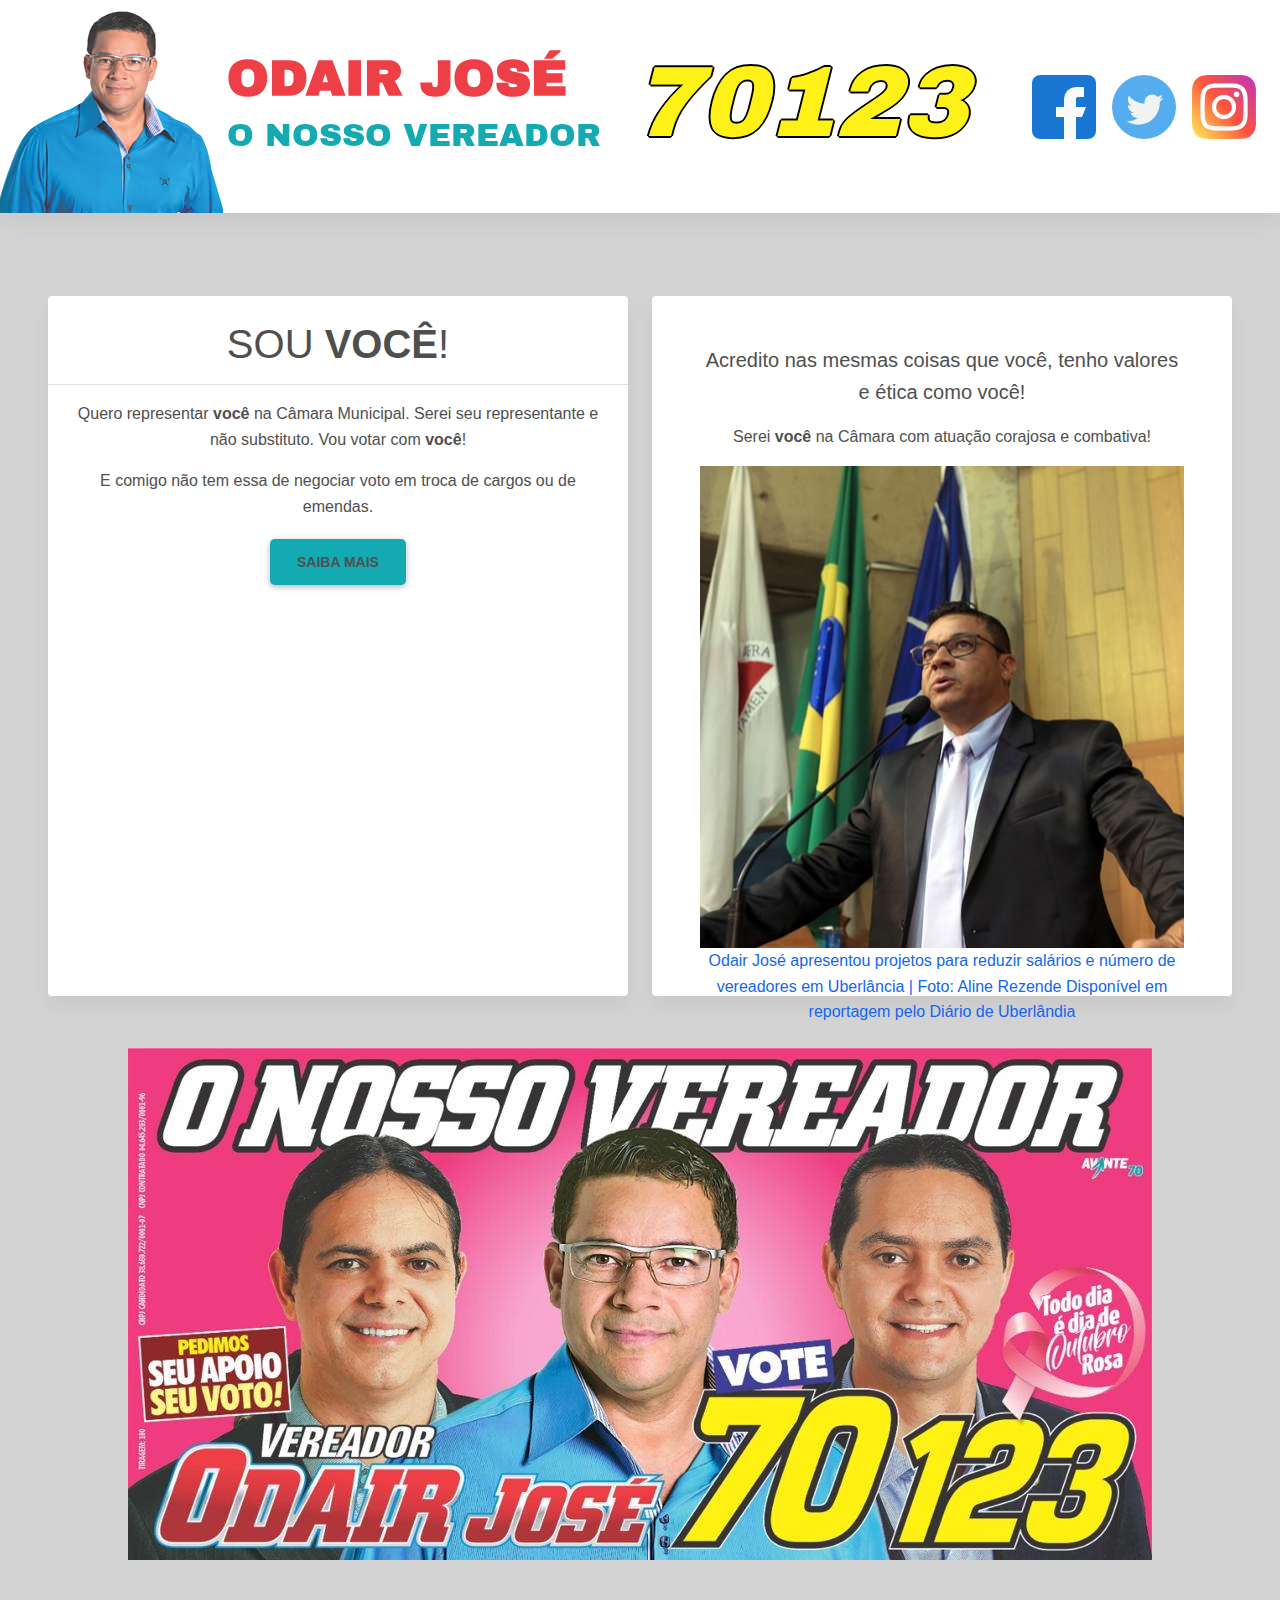
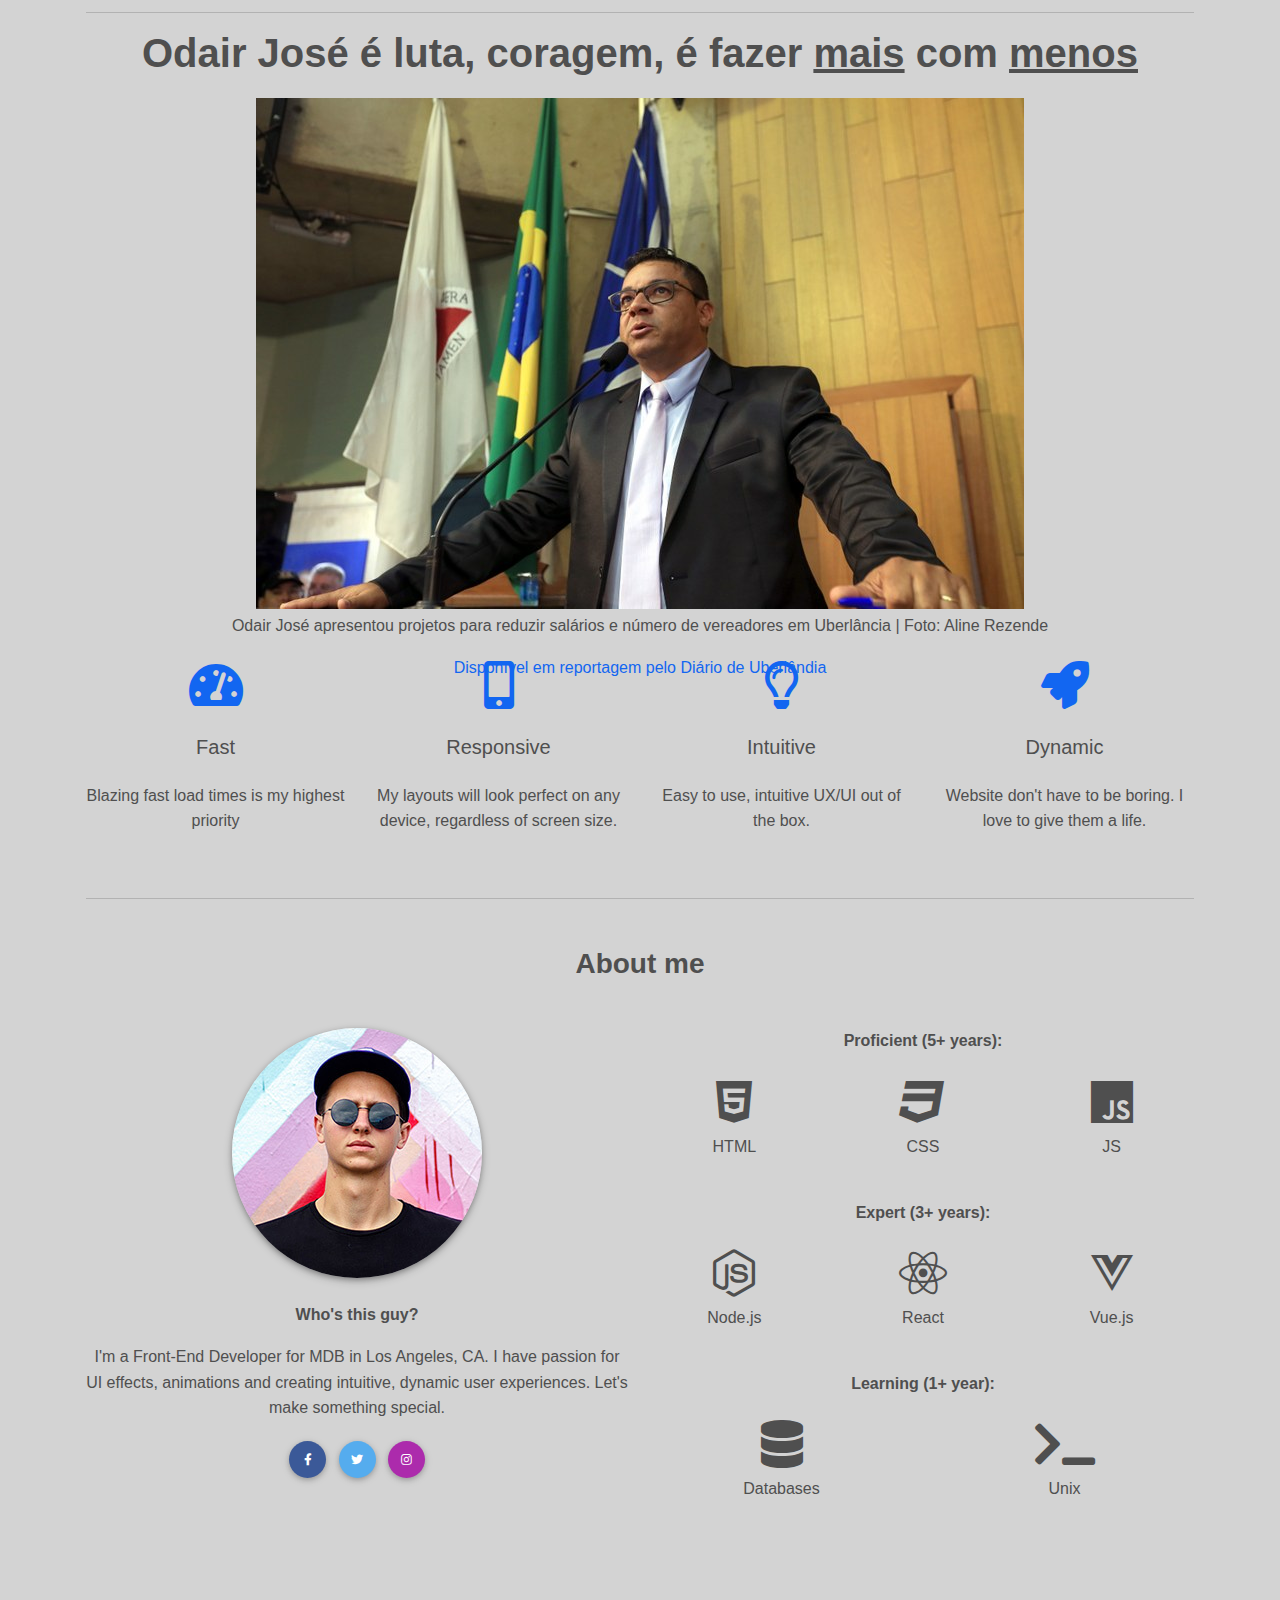
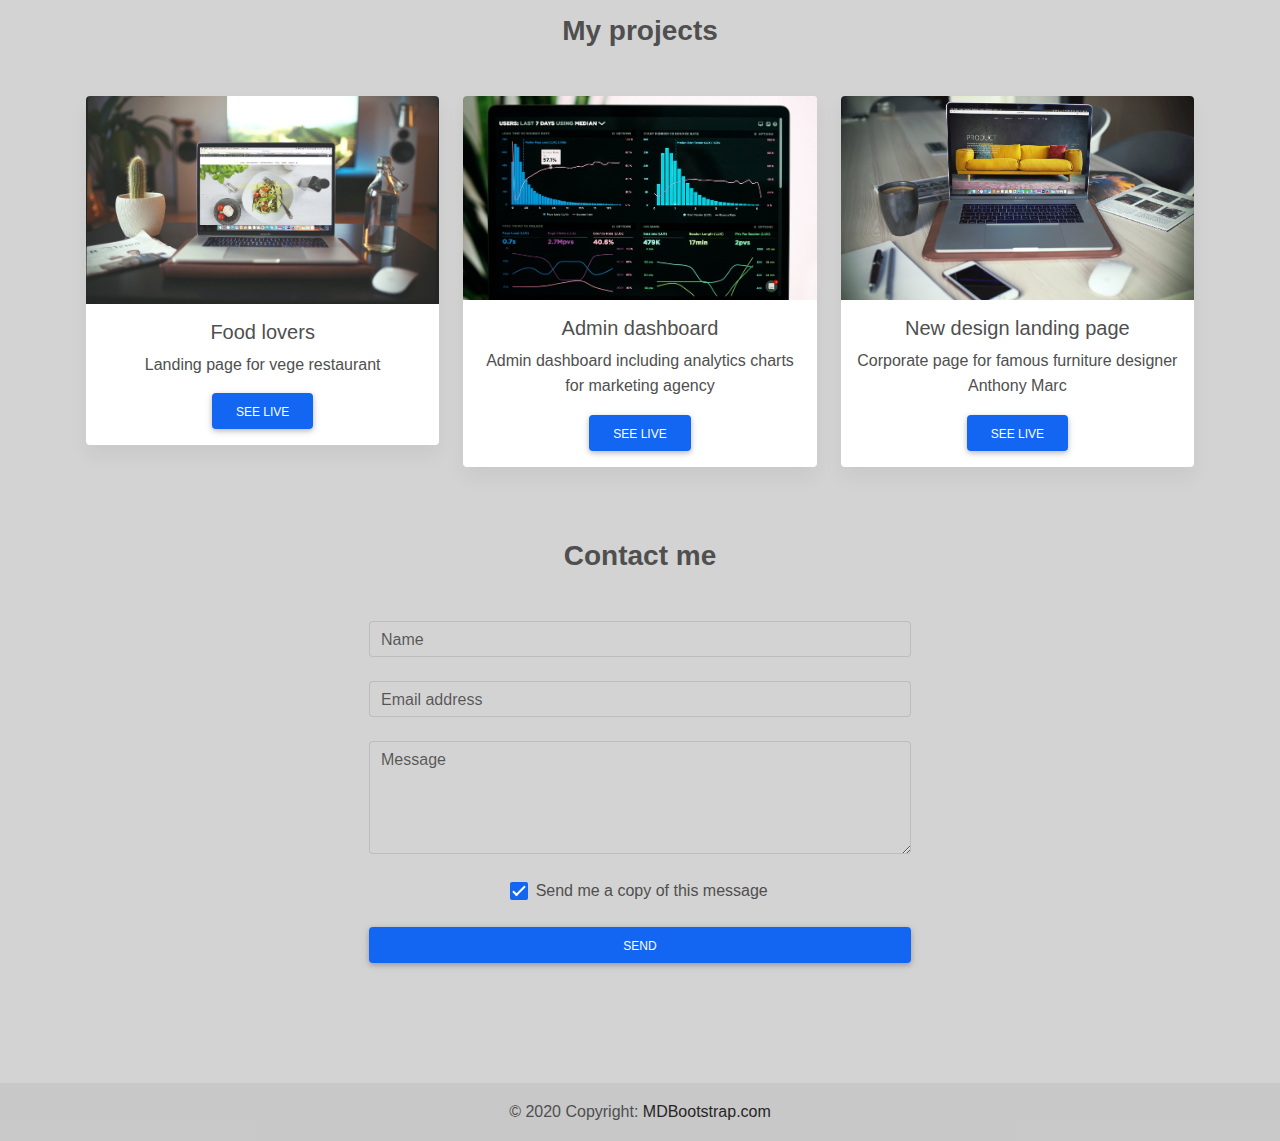
==== index.html @ 34cfddfe "Initial" ====
<!DOCTYPE html>
<html lang="en">
  <head>
    <meta charset="UTF-8" />
    <meta
      name="viewport"
      content="width=device-width, initial-scale=1, shrink-to-fit=no"
    />
    <meta http-equiv="x-ua-compatible" content="ie=edge" />
    <title>Material Design for Bootstrap</title>
    <!-- MDB icon -->
    <link rel="icon" href="img/favicon.ico" type="image/x-icon" />
    <!-- Font Awesome -->
    <link
      rel="stylesheet"
      href="https://use.fontawesome.com/releases/v5.11.2/css/all.css"
    />
    <!-- Google Fonts Domine -->
    <link
      rel="stylesheet"
      href="https://fonts.googleapis.com/css2?family=Domine&display=swap" 
    />
    <link 
      rel="stylesheet"
      href="https://fonts.googleapis.com/css2?family=Domine&family=Permanent+Marker&display=swap" 
    />
    <link href="https://fonts.googleapis.com/css2?family=Domine&family=Patrick+Hand&family=Permanent+Marker&display=swap" rel="stylesheet">
    <link href="https://fonts.googleapis.com/css2?family=Bad+Script&family=Domine&family=Patrick+Hand&family=Permanent+Marker&family=Rock+Salt&display=swap" rel="stylesheet">
    <link href="https://fonts.googleapis.com/css2?family=Archivo+Black&display=swap" rel="stylesheet">
    <link href="https://fonts.googleapis.com/css2?family=Bowlby+One+SC&display=swap" rel="stylesheet">
    <link href="https://fonts.googleapis.com/css2?family=Bowlby+One+SC&family=Vollkorn+SC:wght@700&display=swap" rel="stylesheet">
    <!-- MDB -->
    <link rel="stylesheet" href="css/mdb.min.css" />
    <!-- Custom styles -->
    <style>
      body {
        font-style: 'Domine', serif;
        background-color: lightgray;
        padding-top: 200px;
      }

      .vertical-center {
        display: flex;
        align-items: center;
      }

      .container-fluid {
        min-width: 800px;        /* Suppose you want minimum width of 1000px */
        width: auto !important;  /* Firefox will set width as auto */
        width:800px;
      }
    </style>
  </head>
  <body>
    <header>
      <nav class="navbar navbar-expand-lg navbar-light bg-none py-0 fixed-top" style="background-color: white;">
        <div class="pull-left">
          <a class="navbar-brand py-0" href="#">
            <img
              src="img/no-bg.png"
              alt=""
            />
            <div class="pull-left ">
              <h1 style="color: #ee3f46; " class="vertical-center">
                <strong style="font-size: 50px; font-family: 'Archivo Black', sans-serif;">ODAIR JOSÉ</strong>
              </h1>
              <h2 style="color: #14aab1; font-family: 'Archivo Black', sans-serif;" class="float-right">
                O NOSSO VEREADOR
              </h2>
            </div>
          </a>
        </div>

        <div class="container d-flex justify-content-center" style="color: #fef118;">
          <h1 class="font-italic" style="font-family: 'Archivo Black', sans-serif; font-size: 100px; text-shadow: 2px 0 0 #000, -2px 0 0 #000, 0 2px 0 #000, 0 -2px 0 #000, 1px 1px #000, -1px -1px 0 #000, 1px -1px 0 #000, -1px 1px 0 #000;">
            70123
          </h1>
        </div>
        
        <!-- Container wrapper -->
        <div class="container">
          
          <!-- Toggle button -->
          <button
            class="navbar-toggler ml-auto mr-auto"
            type="button"
            data-toggle="collapse"
            data-target="#navbarSupportedContent"
            aria-controls="navbarSupportedContent"
            aria-expanded="false"
            aria-label="Toggle navigation"
          >
            <span class="navbar-toggler-icon"></span>
          </button>

          <!-- Collapsible wrapper -->
          <div class="collapse navbar-collapse ml-auto" id="navbarSupportedContent">
            <!-- Social icons -->
            <ul class="navbar-nav d-flex flex-row ml-auto mb-2 mb-lg-0" style="align-items: center; justify-content: center;">
              <!-- Icons -->
              <li class="nav-item mr-3 mr-lg-0">
                <a class="nav-link" href="#">
                  <img src="img/facebook.png" />
                </a>
              </li>
              <li class="nav-item mr-3 mr-lg-0">
                <a class="nav-link" href="#">
                  <img src="img/twitter.png" />
                </a>
              </li>
              <li class="nav-item mr-3 mr-lg-0">
                <a class="nav-link" href="#">
                  <img src="img/instagram.png" />
                </a>
              </li>
            </ul>
          </div>
          <!-- Collapsible wrapper -->
        </div>
        <!-- Container wrapper -->
      </nav>
    </div>
      <!-- Background image -->
    </header>
    <main class="my-5 p-5 text-center" style="background-color: lightgray;">
    <div class="row" style="height: 700px;">
      <div class="col-sm h-100">
        <div class="card h-100"">
          <div class="card-header">
            <h1 class="mt-3">SOU <strong>VOCÊ</strong>!</h1>
          </div>
          <div class="card-body">
            <p>
              Quero representar <strong>você</strong> na Câmara Municipal. Serei seu representante e não substituto. Vou votar com <strong>você</strong>!
            </p>
            <p>
              E comigo não tem essa de negociar voto em troca de cargos ou de emendas. 
            </p>
            <a
              class="btn btn-lg m-1"
              target="_blank" rel="noopener noreferrer"
              href="https://www.diariocidade.com/mg/uberlandia/eleicoes/2020/candidatos/vereador/odair-jose-70123/"
              role="button"
              style="background-color: #14aab1;">
                <strong>Saiba mais</strong>
            </a>
          </div>
        </div>
      </div>
        
      <div class="col-sm h-100">
        <div class="card h-100 justify-content-center align-self-center p-5" style="height: 300px;">
          
          <p class="lead">
            Acredito nas mesmas coisas que <strong>você</strong>, tenho valores e ética como <strong>você</strong>! 
          </p>
          <p> 
            Serei <strong>você</strong> na Câmara com atuação corajosa e combativa!  
          </p>
          <div class="col mx-auto justify-content-center">
            <a target="_blank" rel="noopener noreferrer" 
            href="https://diariodeuberlandia.com.br/noticia/24548/vereadores-novatos-defendem-menos-vagas-e-salario-menor-em-uberlandia">
              <div class="h-100" style="background-image: url('img/Odair.jpg'); background-repeat: no-repeat; background-position:center;"></div>
              <p>Odair José apresentou projetos para reduzir salários e número de vereadores em Uberlância | Foto: Aline Rezende
                Disponível em reportagem pelo Diário de Uberlândia</p>
            </a>
          </div>
        </div>
      </div>
    </div>
    <div class="mt-5 mb-5 row" style="height: 520px">
      <div class="col mx-auto justify-content-center">
        <div class="h-100" style="background-image: url('img/nosso-vereador-2.jpg'); background-repeat: no-repeat; background-position:center;"></div>
      </div>
    </div>
    
    <div class="container">
      <!-- Section: Features -->
      
      <section class="text-center mt-5" id="features">
        <hr />

        <h1><strong>Odair José é luta, coragem, é fazer <u>mais</u> com <u>menos</u></strong></h1>
        <div class="row mt-3" style="height: 520px;">
          <div class="col mx-auto justify-content-center">
            <div class="h-100" style="background-image: url('img/Odair.jpg'); background-repeat: no-repeat; background-position:center;"></div>
            <p>Odair José apresentou projetos para reduzir salários e número de vereadores em Uberlância | Foto: Aline Rezende</p>
            <a href="https://diariodeuberlandia.com.br/noticia/24548/vereadores-novatos-defendem-menos-vagas-e-salario-menor-em-uberlandia">
              
              <p>Disponível em reportagem pelo Diário de Uberlândia</p>
            </a>
          </div>
        </div>    
        
        
        <div class="row mt-5">
          <div class="col-lg-3 col-md-6">
            <i class="fas fa-tachometer-alt fa-3x text-primary"></i>
            <h5 class="my-4">Fast</h5>
            <p class="mb-md-3">
              Blazing fast load times is my highest priority
            </p>
          </div>
          <div class="col-lg-3 col-md-6">
            <i class="fas fa-mobile-alt fa-3x text-primary"></i>
            <h5 class="my-4">Responsive</h5>
            <p class="mb-md-3">
              My layouts will look perfect on any device, regardless of screen
              size.
            </p>
          </div>
          <div class="col-lg-3 col-md-6">
            <i class="far fa-lightbulb fa-3x text-primary"></i>
            <h5 class="my-4">Intuitive</h5>
            <p class="mb-md-3">
              Easy to use, intuitive UX/UI out of the box.
            </p>
          </div>
          <div class="col-lg-3 col-md-6">
            <i class="fas fa-rocket fa-3x text-primary"></i>
            <h5 class="my-4">Dynamic</h5>
            <p class="mb-md-3">
              Website don't have to be boring. I love to give them a life.
            </p>
          </div>
        </div>
      </section>
        <!-- Section: Features -->

        <hr class="my-5" />
        <!-- Section: About me -->
        <section class="text-center" id="about">
          <h3 class="my-5">
            <strong>About me</strong>
          </h3>

          <div class="row">
            <div class="col-md-6 mb-4">
              <img
                src="img/a.jpg"
                class="rounded-circle shadow-1-strong mb-4"
                alt="Avatar"
              />
              <p><strong>Who's this guy?</strong></p>
              <p>
                I'm a Front-End Developer for MDB in Los Angeles, CA. I have
                passion for UI effects, animations and creating intuitive,
                dynamic user experiences. Let's make something special.
              </p>

              <!-- Facebook -->
              <a
                class="btn btn-primary btn-floating m-1"
                style="background-color: #3b5998;"
                href="#!"
                role="button"
                ><i class="fab fa-facebook-f"></i
              ></a>

              <!-- Twitter -->
              <a
                class="btn btn-primary btn-floating m-1"
                style="background-color: #55acee;"
                href="#!"
                role="button"
                ><i class="fab fa-twitter"></i
              ></a>

              <!-- Instagram -->
              <a
                class="btn btn-primary btn-floating m-1"
                style="background-color: #ac2bac;"
                href="#!"
                role="button"
                ><i class="fab fa-instagram"></i
              ></a>
            </div>
            <div class="col-md-6 mb-4">
              <!-- First row -->
              <p><strong>Proficient (5+ years):</strong></p>
              <div class="row">
                <div class="col-md-4 mb-4">
                  <i class="fab fa-html5 fa-3x m-2"></i>
                  <p>HTML</p>
                </div>
                <div class="col-md-4 mb-4">
                  <i class="fab fa-css3 fa-3x m-2"></i>
                  <p>CSS</p>
                </div>
                <div class="col-md-4 mb-4">
                  <i class="fab fa-js fa-3x m-2"></i>
                  <p>JS</p>
                </div>
              </div>
              <!-- First row -->

              <!-- Second row -->
              <p><strong>Expert (3+ years):</strong></p>
              <div class="row">
                <div class="col-md-4 mb-4">
                  <i class="fab fa-node-js fa-3x m-2"></i>
                  <p>Node.js</p>
                </div>

                <div class="col-md-4 mb-4">
                  <i class="fab fa-react fa-3x m-2"></i>
                  <p>React</p>
                </div>

                <div class="col-md-4 mb-4">
                  <i class="fab fa-vuejs fa-3x m-2"></i>
                  <p>Vue.js</p>
                </div>
              </div>
              <!-- Second row -->

              <!-- Third row -->
              <p><strong>Learning (1+ year):</strong></p>
              <div class="row">
                <div class="col-md-6 mb-4">
                  <i class="fas fa-database fa-3x m-2"></i>
                  <p>Databases</p>
                </div>

                <div class="col-md-6 mb-4">
                  <i class="fas fa-terminal fa-3x m-2"></i>
                  <p>Unix</p>
                </div>
              </div>
              <!-- Third row -->
            </div>
          </div>
        </section>
        <!-- Section: About me -->
        <!-- Section: My projects -->

        <section id="projects" class="text-center">
          <h3 class="my-5"><strong>My projects</strong></h3>

          <div class="row">
            <div class="col-lg-4 col-md-12 mb-4">
              <div class="card">
                <div
                  class="bg-image hover-overlay ripple"
                  data-ripple-color="light"
                >
                  <img src="img/p1.jpg" class="img-fluid" />
                  <a href="#!">
                    <div
                      class="mask"
                      style="background-color: rgba(251, 251, 251, 0.15);"
                    ></div>
                  </a>
                </div>
                <div class="card-body">
                  <h5 class="card-title">Food lovers</h5>
                  <p class="card-text">
                    Landing page for vege restaurant
                  </p>
                  <a href="#!" class="btn btn-primary">See live</a>
                </div>
              </div>
            </div>
            <div class="col-lg-4 col-md-6 mb-4">
              <div class="card">
                <div
                  class="bg-image hover-overlay ripple"
                  data-ripple-color="light"
                >
                  <img src="img/p2.jpg" class="img-fluid" />
                  <a href="#!">
                    <div
                      class="mask"
                      style="background-color: rgba(251, 251, 251, 0.15);"
                    ></div>
                  </a>
                </div>
                <div class="card-body">
                  <h5 class="card-title">Admin dashboard</h5>
                  <p class="card-text">
                    Admin dashboard including analytics charts for marketing
                    agency
                  </p>
                  <a href="#!" class="btn btn-primary">See live</a>
                </div>
              </div>
            </div>
            <div class="col-lg-4 col-md-6 mb-4">
              <div class="card">
                <div
                  class="bg-image hover-overlay ripple"
                  data-ripple-color="light"
                >
                  <img src="img/p3.jpg" class="img-fluid" />
                  <a href="#!">
                    <div
                      class="mask"
                      style="background-color: rgba(251, 251, 251, 0.15);"
                    ></div>
                  </a>
                </div>
                <div class="card-body">
                  <h5 class="card-title">New design landing page</h5>
                  <p class="card-text">
                    Corporate page for famous furniture designer Anthony Marc
                  </p>
                  <a href="#!" class="btn btn-primary">See live</a>
                </div>
              </div>
            </div>
          </div>
        </section>
        <!-- Section: My projects -->
        <!-- Section: Contact -->
        <section id="contact" class="text-center">
          <h3 class="my-5"><strong>Contact me</strong></h3>

          <div class="row d-flex justify-content-center">
            <div class="col-md-6">
              <form>
                <!-- Name input -->
                <div class="form-outline mb-4">
                  <input type="text" id="form4Example1" class="form-control" />
                  <label class="form-label" for="form4Example1">Name</label>
                </div>

                <!-- Email input -->
                <div class="form-outline mb-4">
                  <input type="email" id="form4Example2" class="form-control" />
                  <label class="form-label" for="form4Example2"
                    >Email address</label
                  >
                </div>

                <!-- Message input -->
                <div class="form-outline mb-4">
                  <textarea
                    class="form-control"
                    id="form4Example3"
                    rows="4"
                  ></textarea>
                  <label class="form-label" for="form4Example3">Message</label>
                </div>

                <!-- Checkbox -->
                <div class="form-check d-flex justify-content-center mb-4">
                  <input
                    class="form-check-input mr-2"
                    type="checkbox"
                    value=""
                    id="form4Example4"
                    checked
                  />
                  <label class="form-check-label" for="form4Example4">
                    Send me a copy of this message
                  </label>
                </div>

                <!-- Submit button -->
                <button type="submit" class="btn btn-primary btn-block mb-4">
                  Send
                </button>
              </form>
            </div>
          </div>
        </section>
        <!-- Section: Contact -->
      </div>
    </main>
    <footer>
      <footer class="bg-light text-center text-lg-left">
        <!-- Copyright -->
        <div
          class="text-center p-3"
          style="background-color: rgba(0, 0, 0, 0.2);"
        >
          © 2020 Copyright:
          <a class="text-dark" href="https://mdbootstrap.com/"
            >MDBootstrap.com</a
          >
        </div>
        <!-- Copyright -->
      </footer>
    </footer>
  </body>

  <!-- MDB -->
  <script type="text/javascript" src="js/mdb.min.js"></script>
  <!-- Custom scripts -->
  <script type="text/javascript"></script>
</html>
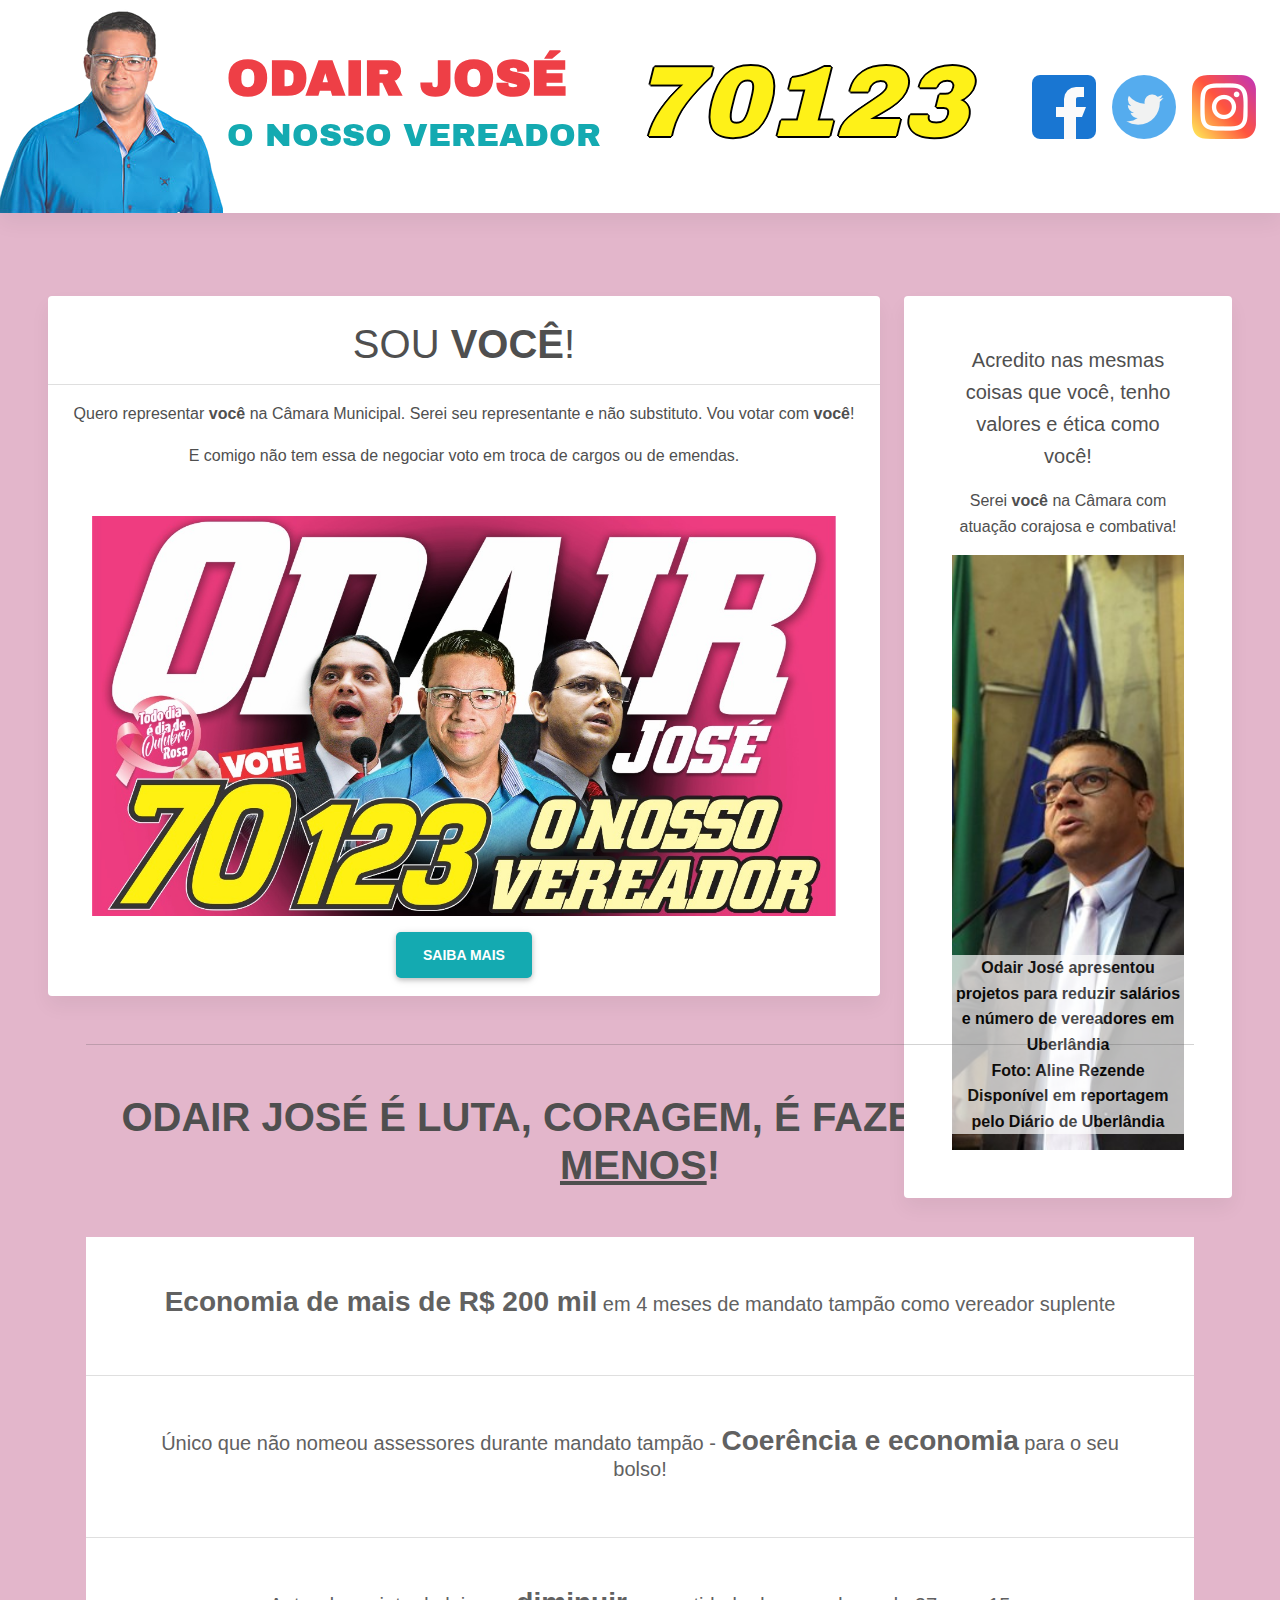
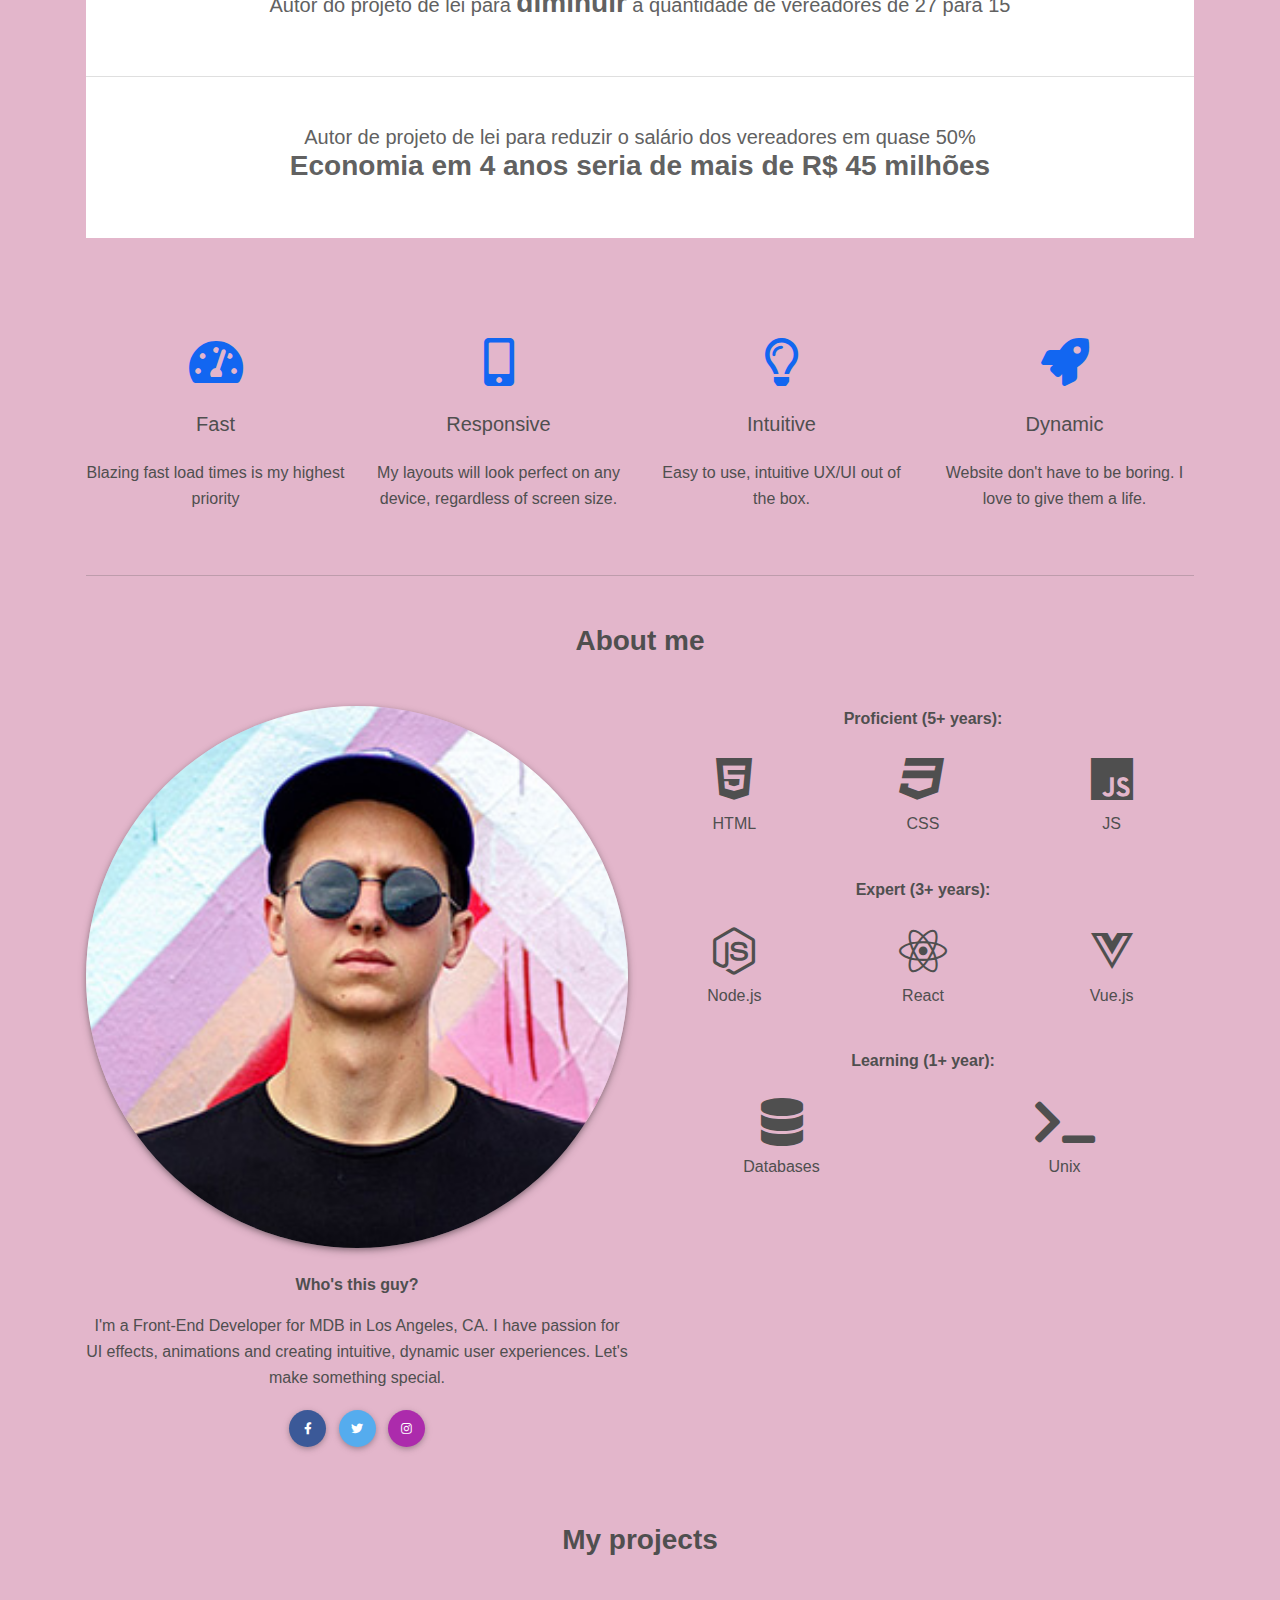
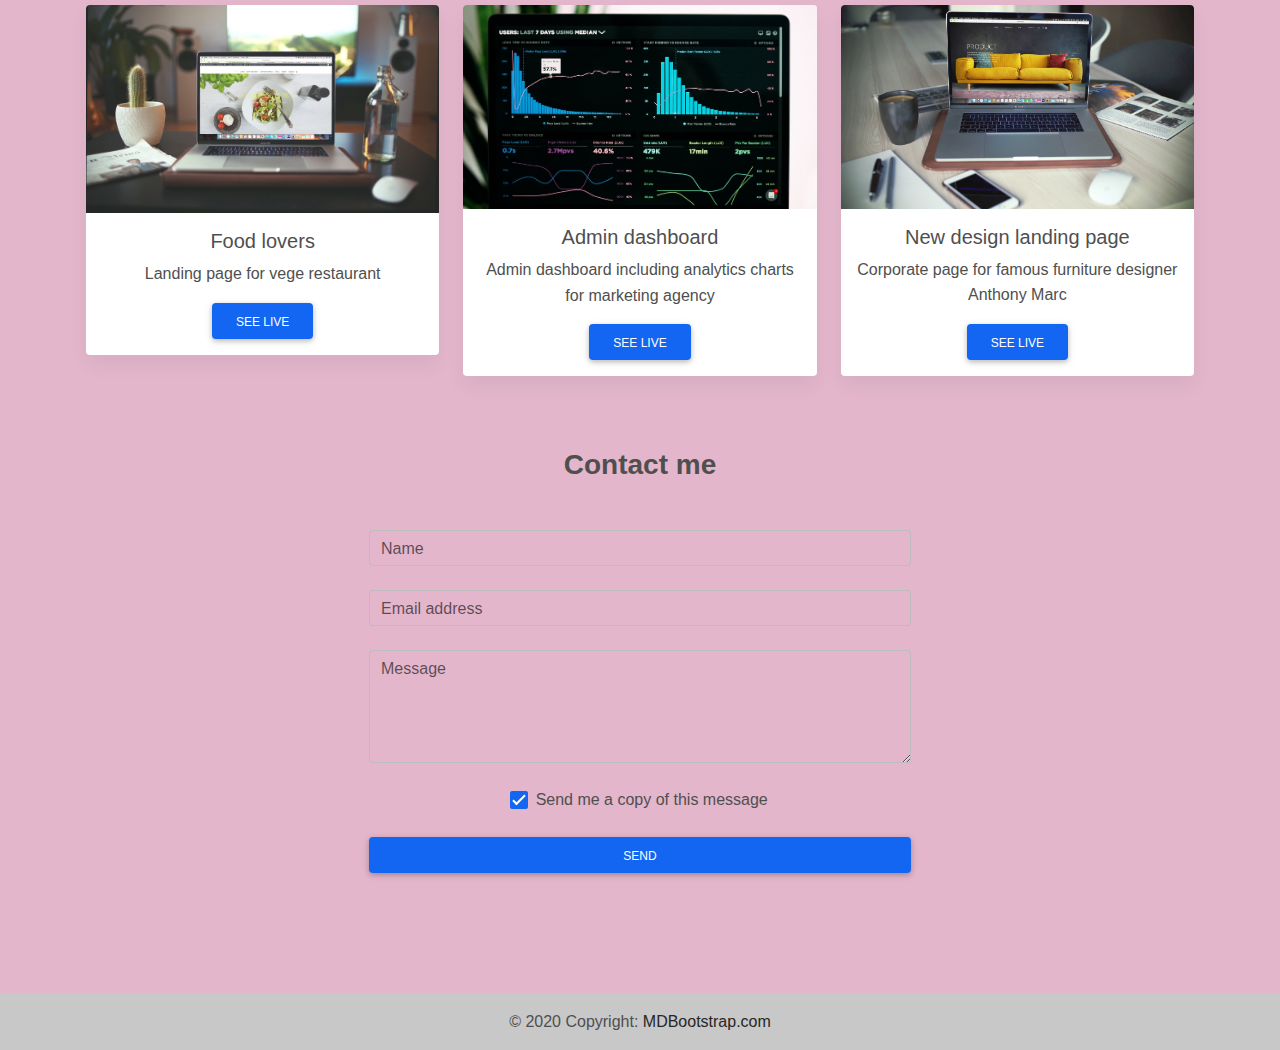
==== commit 7ef1450e: "Improv" ====
--- a/index.html
+++ b/index.html
@@ -35,7 +35,7 @@
     <style>
       body {
         font-style: 'Domine', serif;
-        background-color: lightgray;
+        background-color: #e3b6cb;
         padding-top: 200px;
       }
 
@@ -48,6 +48,21 @@
         min-width: 800px;        /* Suppose you want minimum width of 1000px */
         width: auto !important;  /* Firefox will set width as auto */
         width:800px;
+      }
+
+      img.resize {
+        height: auto;
+      }
+
+      .container img {
+        width: 100%;
+      }
+
+      .fill {
+          overflow: hidden;
+          background-size: cover;
+          background-position: center;
+          background-image: url('path/to/image.jpg');
       }
     </style>
   </head>
@@ -122,7 +137,7 @@
     </div>
       <!-- Background image -->
     </header>
-    <main class="my-5 p-5 text-center" style="background-color: lightgray;">
+    <main class="my-5 p-5 text-center" style="background-color: #e3b6cb;">
     <div class="row" style="height: 700px;">
       <div class="col-sm h-100">
         <div class="card h-100"">
@@ -136,43 +151,46 @@
             <p>
               E comigo não tem essa de negociar voto em troca de cargos ou de emendas. 
             </p>
+            <div class="container mt-5 ml-auto mr-auto row" style="height: 400px; width: 800px;">
+              <div class="col mx-auto justify-content-center">
+                <div class="h-100 fill" style="background-image: url('img/nosso-vereador-1.jpg'); background-repeat: no-repeat; background-position:center;"></div>
+              </div>
+              
+            </div>
             <a
-              class="btn btn-lg m-1"
+              class="btn btn-lg m-1 mt-3"
               target="_blank" rel="noopener noreferrer"
               href="https://www.diariocidade.com/mg/uberlandia/eleicoes/2020/candidatos/vereador/odair-jose-70123/"
               role="button"
               style="background-color: #14aab1;">
-                <strong>Saiba mais</strong>
+                <strong style="color: white; ">Saiba mais</strong>
             </a>
           </div>
         </div>
       </div>
         
-      <div class="col-sm h-100">
-        <div class="card h-100 justify-content-center align-self-center p-5" style="height: 300px;">
-          
+      <div class="col-sm">
+        <div class="card h-100 justify-content-center align-self-center p-5">
           <p class="lead">
             Acredito nas mesmas coisas que <strong>você</strong>, tenho valores e ética como <strong>você</strong>! 
           </p>
           <p> 
             Serei <strong>você</strong> na Câmara com atuação corajosa e combativa!  
           </p>
-          <div class="col mx-auto justify-content-center">
+          <div class="col  justify-content-center">
             <a target="_blank" rel="noopener noreferrer" 
             href="https://diariodeuberlandia.com.br/noticia/24548/vereadores-novatos-defendem-menos-vagas-e-salario-menor-em-uberlandia">
-              <div class="h-100" style="background-image: url('img/Odair.jpg'); background-repeat: no-repeat; background-position:center;"></div>
-              <p>Odair José apresentou projetos para reduzir salários e número de vereadores em Uberlância | Foto: Aline Rezende
-                Disponível em reportagem pelo Diário de Uberlândia</p>
+              <div class="h-100 fill" style="background-image: url('img/Odair.jpg'); background-repeat: no-repeat; background-position:center;">
+                <p style="background-color: white; opacity: 70%;  margin-top: 400px; font-size: medium; color: black;" ><strong>Odair José apresentou projetos para reduzir salários e número de vereadores em Uberlândia <br /> 
+                  Foto: Aline Rezende<br />
+                  Disponível em reportagem pelo Diário de Uberlândia</strong></p>
+              </div>
             </a>
           </div>
         </div>
       </div>
     </div>
-    <div class="mt-5 mb-5 row" style="height: 520px">
-      <div class="col mx-auto justify-content-center">
-        <div class="h-100" style="background-image: url('img/nosso-vereador-2.jpg'); background-repeat: no-repeat; background-position:center;"></div>
-      </div>
-    </div>
+    
     
     <div class="container">
       <!-- Section: Features -->
@@ -180,20 +198,34 @@
       <section class="text-center mt-5" id="features">
         <hr />
 
-        <h1><strong>Odair José é luta, coragem, é fazer <u>mais</u> com <u>menos</u></strong></h1>
-        <div class="row mt-3" style="height: 520px;">
-          <div class="col mx-auto justify-content-center">
-            <div class="h-100" style="background-image: url('img/Odair.jpg'); background-repeat: no-repeat; background-position:center;"></div>
-            <p>Odair José apresentou projetos para reduzir salários e número de vereadores em Uberlância | Foto: Aline Rezende</p>
-            <a href="https://diariodeuberlandia.com.br/noticia/24548/vereadores-novatos-defendem-menos-vagas-e-salario-menor-em-uberlandia">
-              
-              <p>Disponível em reportagem pelo Diário de Uberlândia</p>
-            </a>
-          </div>
-        </div>    
+        <h1 class="mb-5 mt-5"><strong>ODAIR JOSÉ É LUTA, CORAGEM, É FAZER <u>MAIS</u> COM <u>MENOS</u>!</strong></h1>
         
+        <ul class="list-group list-group-flush">
+          <li class="list-group-item list-group-item-action p-5">
+            <h5><strong style="font-size: 28px;">Economia de mais de R$ 200 mil</strong> em 4 meses de mandato tampão como vereador suplente</h5>
+          </li>
+          <li class="list-group-item list-group-item-action p-5">
+            <h5>
+              <strong style="font-size: 28px;"></strong>
+                Único
+              </strong> 
+              que não nomeou assessores durante mandato tampão - <strong style="font-size: 28px;">Coerência e economia</strong> para o seu bolso!
+            </h5>
+          </li>
+          <li class="list-group-item list-group-item-action p-5">
+            <h5>
+              Autor do projeto de lei para <strong style="font-size: 28px;">diminuir</strong> a quantidade de vereadores de 27 para 15
+            </h5>
+          </li> 
+          <li class="list-group-item list-group-item-action p-5">
+            <h5>
+              Autor de projeto de lei para reduzir o salário dos vereadores em quase 50% <br />
+              <strong style="font-size: 28px;">Economia em 4 anos seria de mais de R$ 45 milhões</strong>
+            </h5>
+          </li>
+        </ul>
         
-        <div class="row mt-5">
+        <div class="row" style="margin-top: 100px;" >
           <div class="col-lg-3 col-md-6">
             <i class="fas fa-tachometer-alt fa-3x text-primary"></i>
             <h5 class="my-4">Fast</h5>
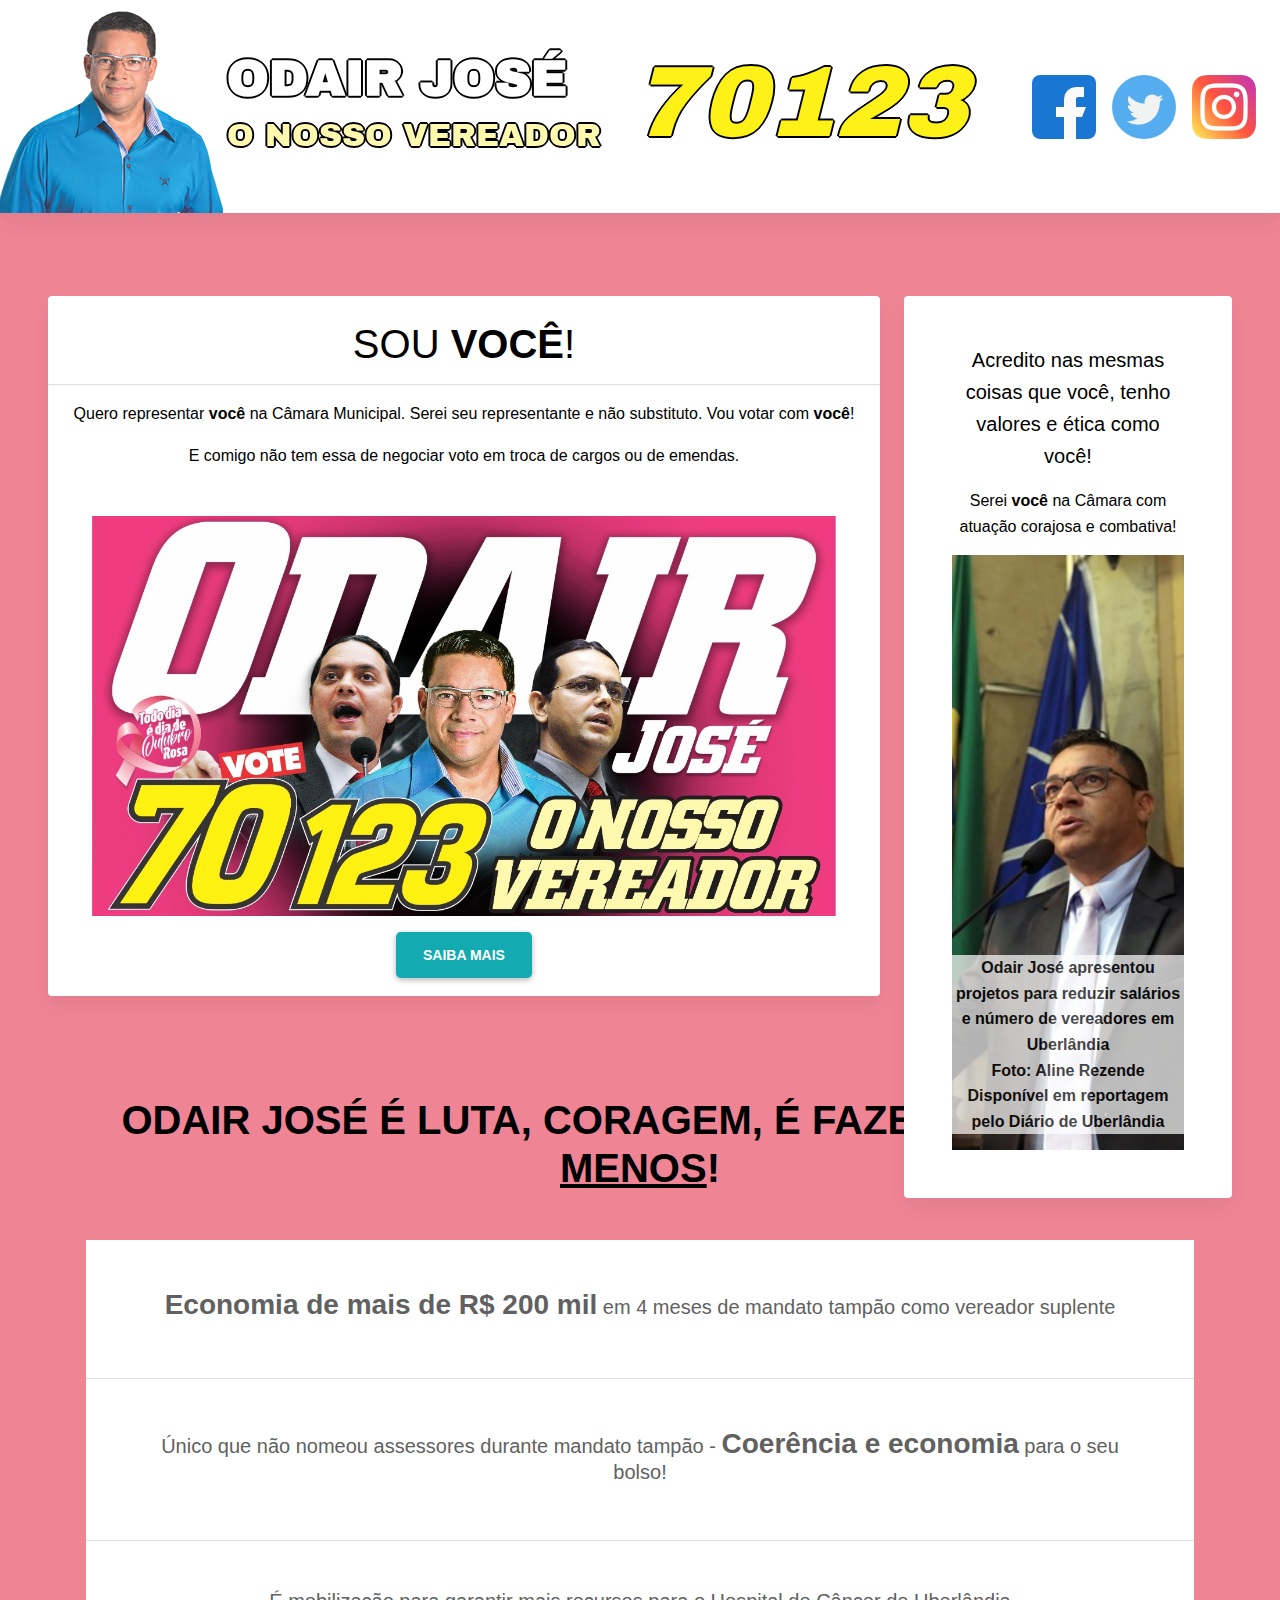
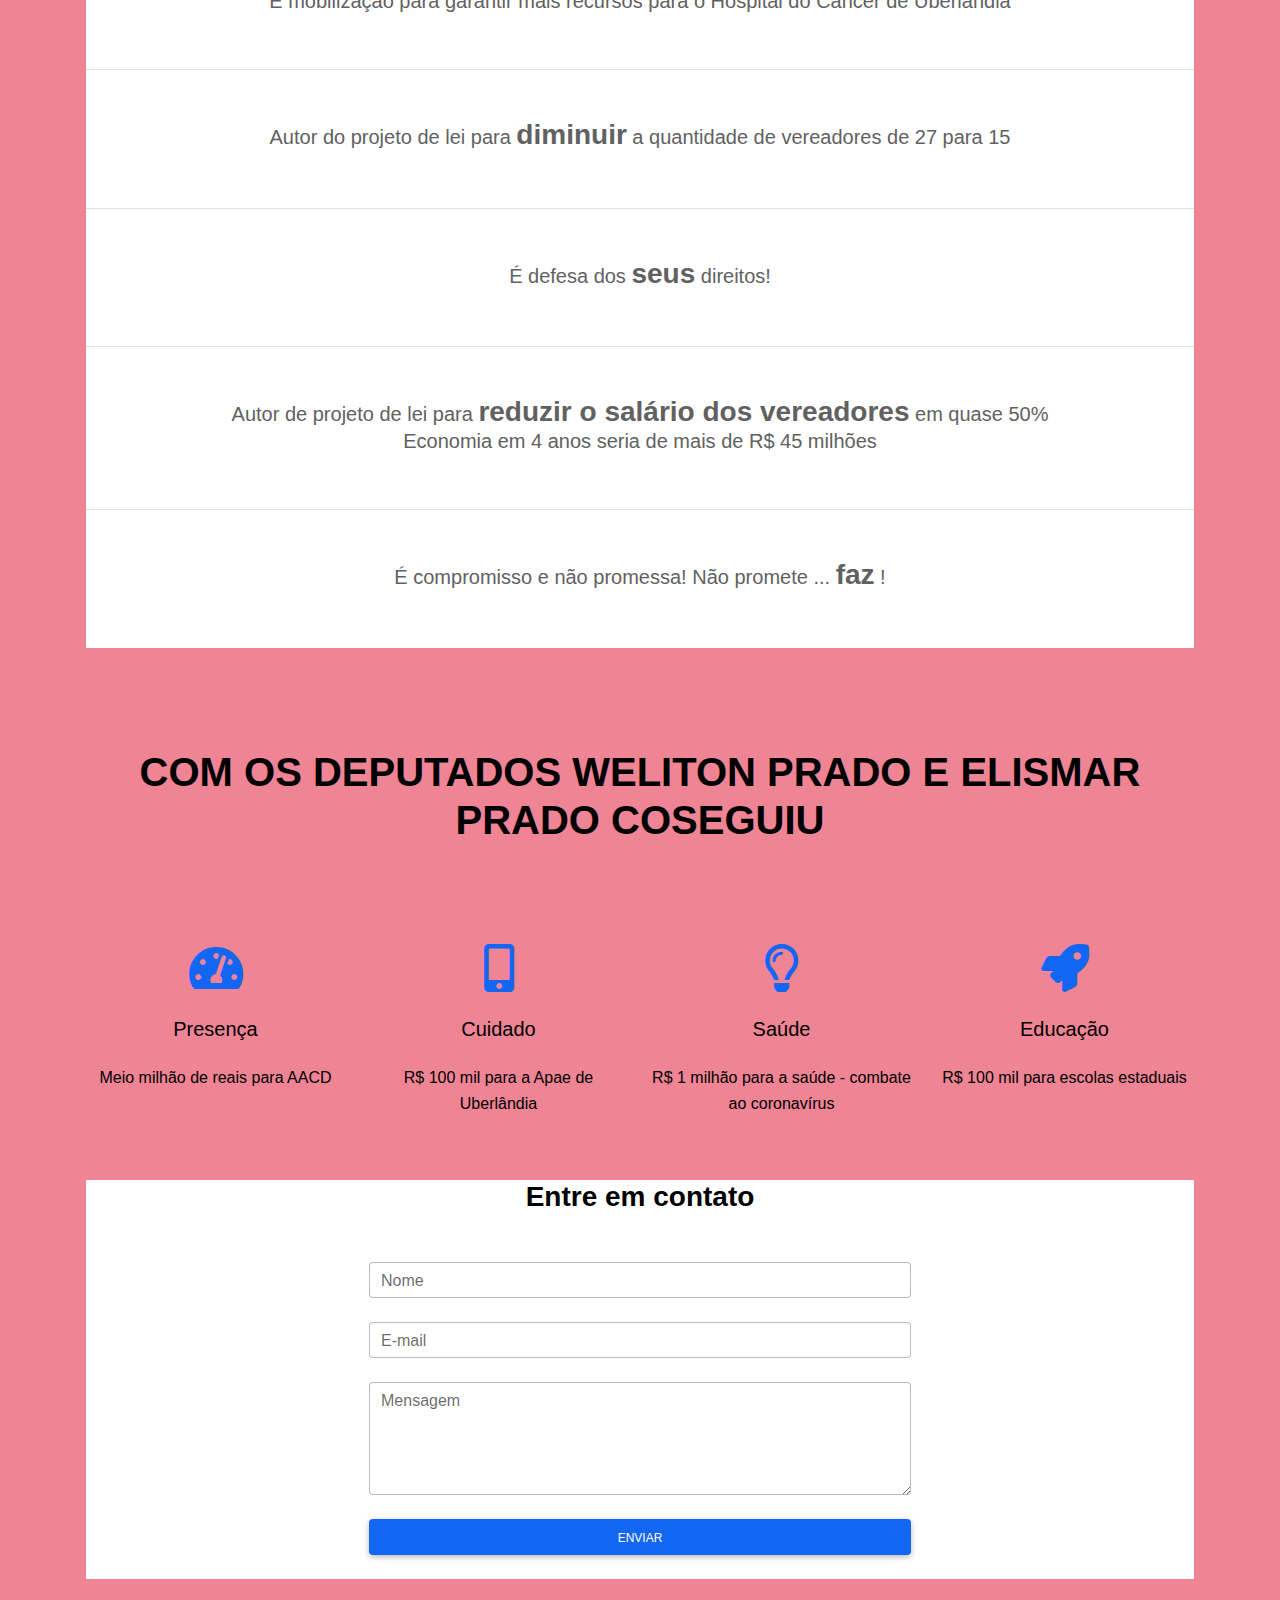
==== commit 7b490b15: "Final layout" ====
--- a/index.html
+++ b/index.html
@@ -35,7 +35,8 @@
     <style>
       body {
         font-style: 'Domine', serif;
-        background-color: #e3b6cb;
+        color:black;
+        background-color: #ef8495;
         padding-top: 200px;
       }
 
@@ -59,10 +60,16 @@
       }
 
       .fill {
-          overflow: hidden;
-          background-size: cover;
-          background-position: center;
-          background-image: url('path/to/image.jpg');
+        overflow: hidden;
+        background-size: cover;
+        background-position: center;
+        background-image: url('path/to/image.jpg');
+      }
+
+      .list-group-item:hover {
+        color: black;
+        background-color: #ef8495;
+        text-decoration: ;
       }
     </style>
   </head>
@@ -76,10 +83,10 @@
               alt=""
             />
             <div class="pull-left ">
-              <h1 style="color: #ee3f46; " class="vertical-center">
-                <strong style="font-size: 50px; font-family: 'Archivo Black', sans-serif;">ODAIR JOSÉ</strong>
+              <h1 style="color: white; " class="vertical-center">
+                <strong style="font-size: 50px; font-family: 'Archivo Black', sans-serif; text-shadow: 2px 0 0 #000, -2px 0 0 #000, 0 2px 0 #000, 0 -2px 0 #000, 1px 1px #000, -1px -1px 0 #000, 1px -1px 0 #000, -1px 1px 0 #000;">ODAIR JOSÉ</strong>
               </h1>
-              <h2 style="color: #14aab1; font-family: 'Archivo Black', sans-serif;" class="float-right">
+              <h2 style="color: #fff9af; font-family: 'Archivo Black', sans-serif; text-shadow: 2px 0 0 #000, -2px 0 0 #000, 0 2px 0 #000, 0 -2px 0 #000, 1px 1px #000, -1px -1px 0 #000, 1px -1px 0 #000, -1px 1px 0 #000;" class="float-right">
                 O NOSSO VEREADOR
               </h2>
             </div>
@@ -137,7 +144,7 @@
     </div>
       <!-- Background image -->
     </header>
-    <main class="my-5 p-5 text-center" style="background-color: #e3b6cb;">
+    <main class="my-5 p-5 text-center" style="background-color: #ef8495;">
     <div class="row" style="height: 700px;">
       <div class="col-sm h-100">
         <div class="card h-100"">
@@ -193,13 +200,9 @@
     
     
     <div class="container">
-      <!-- Section: Features -->
       
-      <section class="text-center mt-5" id="features">
-        <hr />
-
+      <section class="text-center" style="margin-top: 100px;">
         <h1 class="mb-5 mt-5"><strong>ODAIR JOSÉ É LUTA, CORAGEM, É FAZER <u>MAIS</u> COM <u>MENOS</u>!</strong></h1>
-        
         <ul class="list-group list-group-flush">
           <li class="list-group-item list-group-item-action p-5">
             <h5><strong style="font-size: 28px;">Economia de mais de R$ 200 mil</strong> em 4 meses de mandato tampão como vereador suplente</h5>
@@ -214,253 +217,84 @@
           </li>
           <li class="list-group-item list-group-item-action p-5">
             <h5>
+              É mobilização para garantir mais recursos para o Hospital do Câncer de Uberlândia
+            </h5>
+          </li>
+          <li class="list-group-item list-group-item-action p-5">
+            <h5>
               Autor do projeto de lei para <strong style="font-size: 28px;">diminuir</strong> a quantidade de vereadores de 27 para 15
             </h5>
           </li> 
           <li class="list-group-item list-group-item-action p-5">
             <h5>
-              Autor de projeto de lei para reduzir o salário dos vereadores em quase 50% <br />
-              <strong style="font-size: 28px;">Economia em 4 anos seria de mais de R$ 45 milhões</strong>
+              É defesa dos <strong style="font-size: 28px;">seus</strong> direitos!
+            </h5>
+          </li> 
+          <li class="list-group-item list-group-item-action p-5">
+            <h5>
+              Autor de projeto de lei para <strong style="font-size: 28px;">reduzir o salário dos vereadores</strong> em quase 50% <br />
+              Economia em 4 anos seria de mais de R$ 45 milhões
             </h5>
           </li>
+          <li class="list-group-item list-group-item-action p-5">
+            <h5>
+              É compromisso e não promessa! Não promete ... <strong style="font-size: 28px;">faz</strong> ! 
+            </h5>
+          </li> 
         </ul>
-        
+      </section>
+      <section class="text-center" style="margin-top: 100px;">
+        <h1 class="mb-5 mt-5"><strong>COM OS DEPUTADOS WELITON PRADO E ELISMAR PRADO COSEGUIU</strong></h1>
         <div class="row" style="margin-top: 100px;" >
           <div class="col-lg-3 col-md-6">
             <i class="fas fa-tachometer-alt fa-3x text-primary"></i>
-            <h5 class="my-4">Fast</h5>
+            <h5 class="my-4">Presença</h5>
             <p class="mb-md-3">
-              Blazing fast load times is my highest priority
+              Meio milhão de reais para AACD
             </p>
           </div>
           <div class="col-lg-3 col-md-6">
             <i class="fas fa-mobile-alt fa-3x text-primary"></i>
-            <h5 class="my-4">Responsive</h5>
+            <h5 class="my-4">Cuidado</h5>
             <p class="mb-md-3">
-              My layouts will look perfect on any device, regardless of screen
-              size.
+              R$ 100 mil para a Apae de Uberlândia 
             </p>
           </div>
           <div class="col-lg-3 col-md-6">
             <i class="far fa-lightbulb fa-3x text-primary"></i>
-            <h5 class="my-4">Intuitive</h5>
+            <h5 class="my-4">Saúde</h5>
             <p class="mb-md-3">
-              Easy to use, intuitive UX/UI out of the box.
+              R$ 1 milhão para a saúde - combate ao coronavírus 
             </p>
           </div>
           <div class="col-lg-3 col-md-6">
             <i class="fas fa-rocket fa-3x text-primary"></i>
-            <h5 class="my-4">Dynamic</h5>
+            <h5 class="my-4">Educação</h5>
             <p class="mb-md-3">
-              Website don't have to be boring. I love to give them a life.
+              R$ 100 mil para escolas estaduais
             </p>
           </div>
         </div>
       </section>
-        <!-- Section: Features -->
-
-        <hr class="my-5" />
-        <!-- Section: About me -->
-        <section class="text-center" id="about">
-          <h3 class="my-5">
-            <strong>About me</strong>
-          </h3>
-
-          <div class="row">
-            <div class="col-md-6 mb-4">
-              <img
-                src="img/a.jpg"
-                class="rounded-circle shadow-1-strong mb-4"
-                alt="Avatar"
-              />
-              <p><strong>Who's this guy?</strong></p>
-              <p>
-                I'm a Front-End Developer for MDB in Los Angeles, CA. I have
-                passion for UI effects, animations and creating intuitive,
-                dynamic user experiences. Let's make something special.
-              </p>
-
-              <!-- Facebook -->
-              <a
-                class="btn btn-primary btn-floating m-1"
-                style="background-color: #3b5998;"
-                href="#!"
-                role="button"
-                ><i class="fab fa-facebook-f"></i
-              ></a>
-
-              <!-- Twitter -->
-              <a
-                class="btn btn-primary btn-floating m-1"
-                style="background-color: #55acee;"
-                href="#!"
-                role="button"
-                ><i class="fab fa-twitter"></i
-              ></a>
-
-              <!-- Instagram -->
-              <a
-                class="btn btn-primary btn-floating m-1"
-                style="background-color: #ac2bac;"
-                href="#!"
-                role="button"
-                ><i class="fab fa-instagram"></i
-              ></a>
-            </div>
-            <div class="col-md-6 mb-4">
-              <!-- First row -->
-              <p><strong>Proficient (5+ years):</strong></p>
-              <div class="row">
-                <div class="col-md-4 mb-4">
-                  <i class="fab fa-html5 fa-3x m-2"></i>
-                  <p>HTML</p>
-                </div>
-                <div class="col-md-4 mb-4">
-                  <i class="fab fa-css3 fa-3x m-2"></i>
-                  <p>CSS</p>
-                </div>
-                <div class="col-md-4 mb-4">
-                  <i class="fab fa-js fa-3x m-2"></i>
-                  <p>JS</p>
-                </div>
-              </div>
-              <!-- First row -->
-
-              <!-- Second row -->
-              <p><strong>Expert (3+ years):</strong></p>
-              <div class="row">
-                <div class="col-md-4 mb-4">
-                  <i class="fab fa-node-js fa-3x m-2"></i>
-                  <p>Node.js</p>
-                </div>
-
-                <div class="col-md-4 mb-4">
-                  <i class="fab fa-react fa-3x m-2"></i>
-                  <p>React</p>
-                </div>
-
-                <div class="col-md-4 mb-4">
-                  <i class="fab fa-vuejs fa-3x m-2"></i>
-                  <p>Vue.js</p>
-                </div>
-              </div>
-              <!-- Second row -->
-
-              <!-- Third row -->
-              <p><strong>Learning (1+ year):</strong></p>
-              <div class="row">
-                <div class="col-md-6 mb-4">
-                  <i class="fas fa-database fa-3x m-2"></i>
-                  <p>Databases</p>
-                </div>
-
-                <div class="col-md-6 mb-4">
-                  <i class="fas fa-terminal fa-3x m-2"></i>
-                  <p>Unix</p>
-                </div>
-              </div>
-              <!-- Third row -->
-            </div>
-          </div>
-        </section>
-        <!-- Section: About me -->
-        <!-- Section: My projects -->
-
-        <section id="projects" class="text-center">
-          <h3 class="my-5"><strong>My projects</strong></h3>
-
-          <div class="row">
-            <div class="col-lg-4 col-md-12 mb-4">
-              <div class="card">
-                <div
-                  class="bg-image hover-overlay ripple"
-                  data-ripple-color="light"
-                >
-                  <img src="img/p1.jpg" class="img-fluid" />
-                  <a href="#!">
-                    <div
-                      class="mask"
-                      style="background-color: rgba(251, 251, 251, 0.15);"
-                    ></div>
-                  </a>
-                </div>
-                <div class="card-body">
-                  <h5 class="card-title">Food lovers</h5>
-                  <p class="card-text">
-                    Landing page for vege restaurant
-                  </p>
-                  <a href="#!" class="btn btn-primary">See live</a>
-                </div>
-              </div>
-            </div>
-            <div class="col-lg-4 col-md-6 mb-4">
-              <div class="card">
-                <div
-                  class="bg-image hover-overlay ripple"
-                  data-ripple-color="light"
-                >
-                  <img src="img/p2.jpg" class="img-fluid" />
-                  <a href="#!">
-                    <div
-                      class="mask"
-                      style="background-color: rgba(251, 251, 251, 0.15);"
-                    ></div>
-                  </a>
-                </div>
-                <div class="card-body">
-                  <h5 class="card-title">Admin dashboard</h5>
-                  <p class="card-text">
-                    Admin dashboard including analytics charts for marketing
-                    agency
-                  </p>
-                  <a href="#!" class="btn btn-primary">See live</a>
-                </div>
-              </div>
-            </div>
-            <div class="col-lg-4 col-md-6 mb-4">
-              <div class="card">
-                <div
-                  class="bg-image hover-overlay ripple"
-                  data-ripple-color="light"
-                >
-                  <img src="img/p3.jpg" class="img-fluid" />
-                  <a href="#!">
-                    <div
-                      class="mask"
-                      style="background-color: rgba(251, 251, 251, 0.15);"
-                    ></div>
-                  </a>
-                </div>
-                <div class="card-body">
-                  <h5 class="card-title">New design landing page</h5>
-                  <p class="card-text">
-                    Corporate page for famous furniture designer Anthony Marc
-                  </p>
-                  <a href="#!" class="btn btn-primary">See live</a>
-                </div>
-              </div>
-            </div>
-          </div>
-        </section>
-        <!-- Section: My projects -->
+  
         <!-- Section: Contact -->
-        <section id="contact" class="text-center">
-          <h3 class="my-5"><strong>Contact me</strong></h3>
+        <section id="contact" class="text-center" style="background-color: white;">
+          <h3 class="my-5"><strong>Entre em contato</strong></h3>
 
           <div class="row d-flex justify-content-center">
             <div class="col-md-6">
               <form>
                 <!-- Name input -->
                 <div class="form-outline mb-4">
-                  <input type="text" id="form4Example1" class="form-control" />
-                  <label class="form-label" for="form4Example1">Name</label>
+                  <input type="text" id="form4Example1" class="form-control" style="background-color: white;"/>
+                  <label class="form-label" for="form4Example1">Nome</label>
                 </div>
 
                 <!-- Email input -->
                 <div class="form-outline mb-4">
                   <input type="email" id="form4Example2" class="form-control" />
                   <label class="form-label" for="form4Example2"
-                    >Email address</label
+                    >E-mail</label
                   >
                 </div>
 
@@ -471,26 +305,12 @@
                     id="form4Example3"
                     rows="4"
                   ></textarea>
-                  <label class="form-label" for="form4Example3">Message</label>
-                </div>
-
-                <!-- Checkbox -->
-                <div class="form-check d-flex justify-content-center mb-4">
-                  <input
-                    class="form-check-input mr-2"
-                    type="checkbox"
-                    value=""
-                    id="form4Example4"
-                    checked
-                  />
-                  <label class="form-check-label" for="form4Example4">
-                    Send me a copy of this message
-                  </label>
+                  <label class="form-label" for="form4Example3">Mensagem</label>
                 </div>
 
                 <!-- Submit button -->
                 <button type="submit" class="btn btn-primary btn-block mb-4">
-                  Send
+                  Enviar
                 </button>
               </form>
             </div>
@@ -499,21 +319,8 @@
         <!-- Section: Contact -->
       </div>
     </main>
-    <footer>
-      <footer class="bg-light text-center text-lg-left">
-        <!-- Copyright -->
-        <div
-          class="text-center p-3"
-          style="background-color: rgba(0, 0, 0, 0.2);"
-        >
-          © 2020 Copyright:
-          <a class="text-dark" href="https://mdbootstrap.com/"
-            >MDBootstrap.com</a
-          >
-        </div>
-        <!-- Copyright -->
-      </footer>
-    </footer>
+    
+    
   </body>
 
   <!-- MDB -->
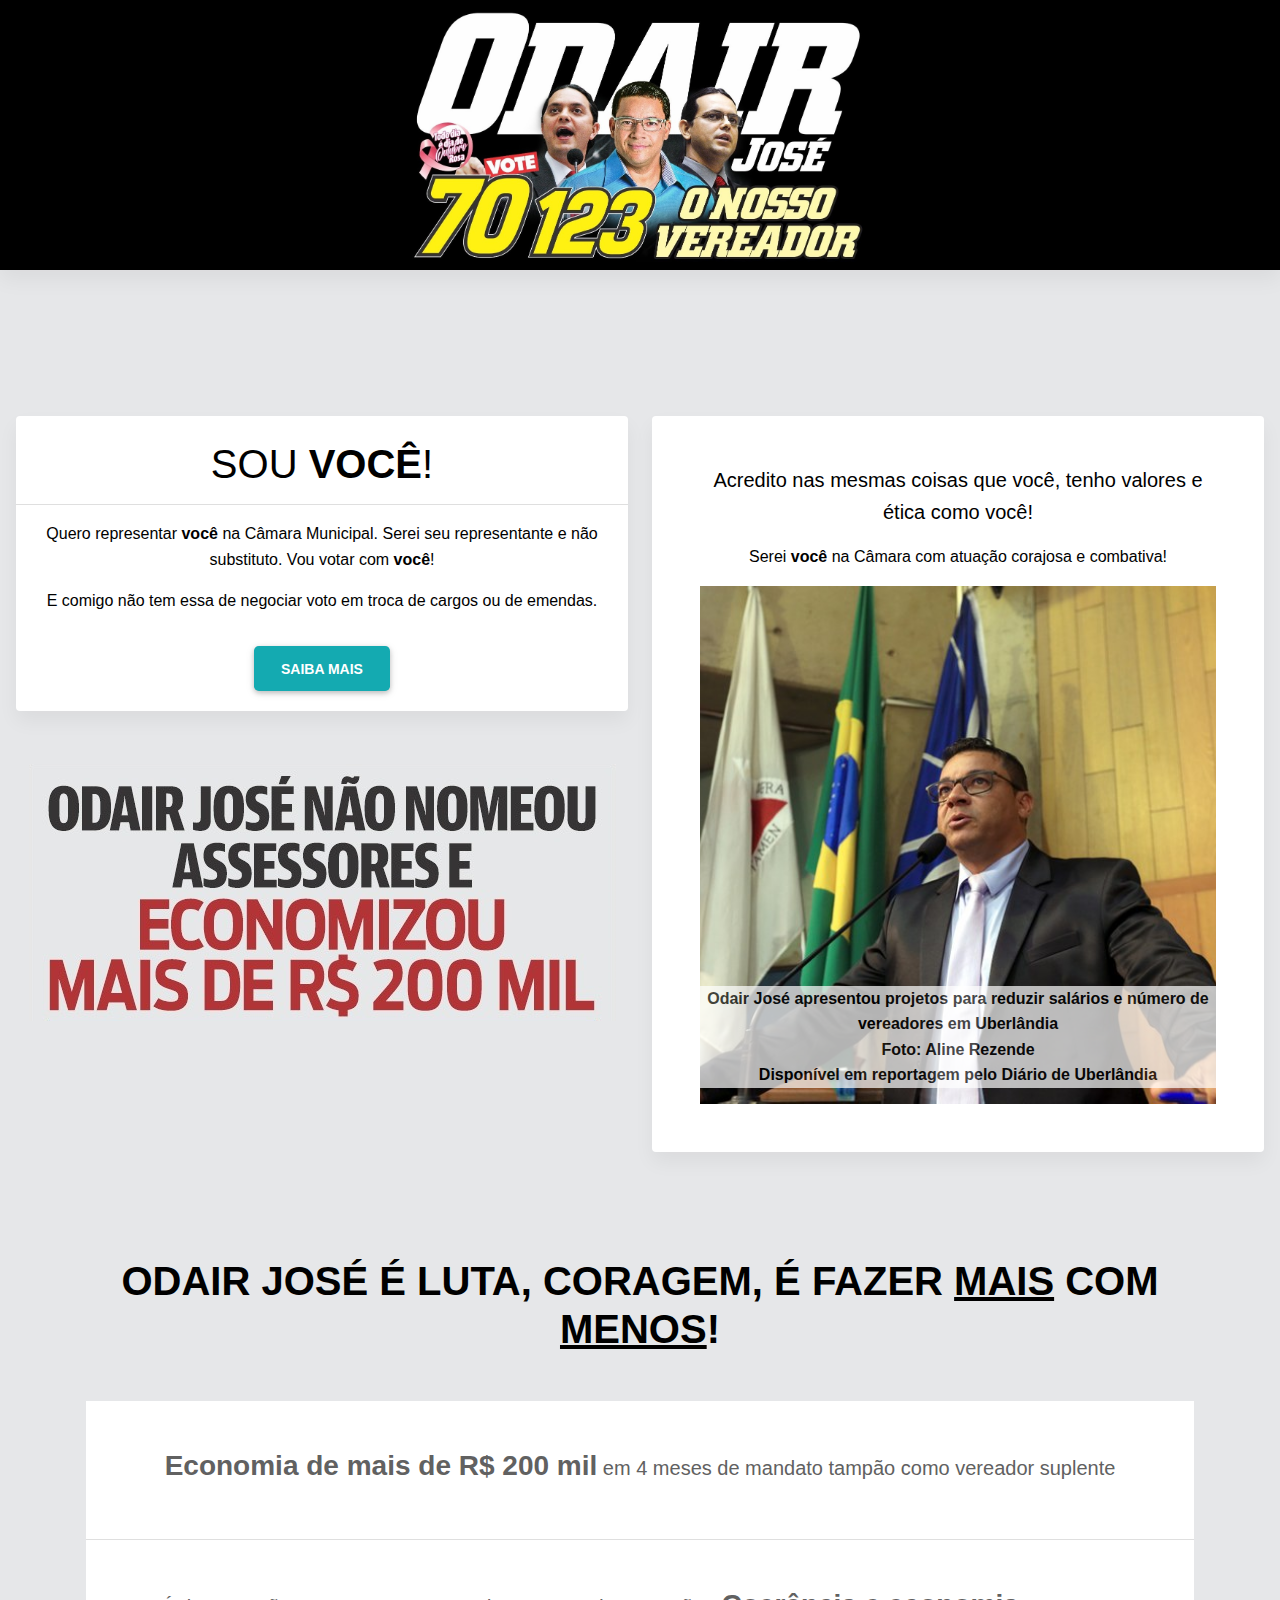
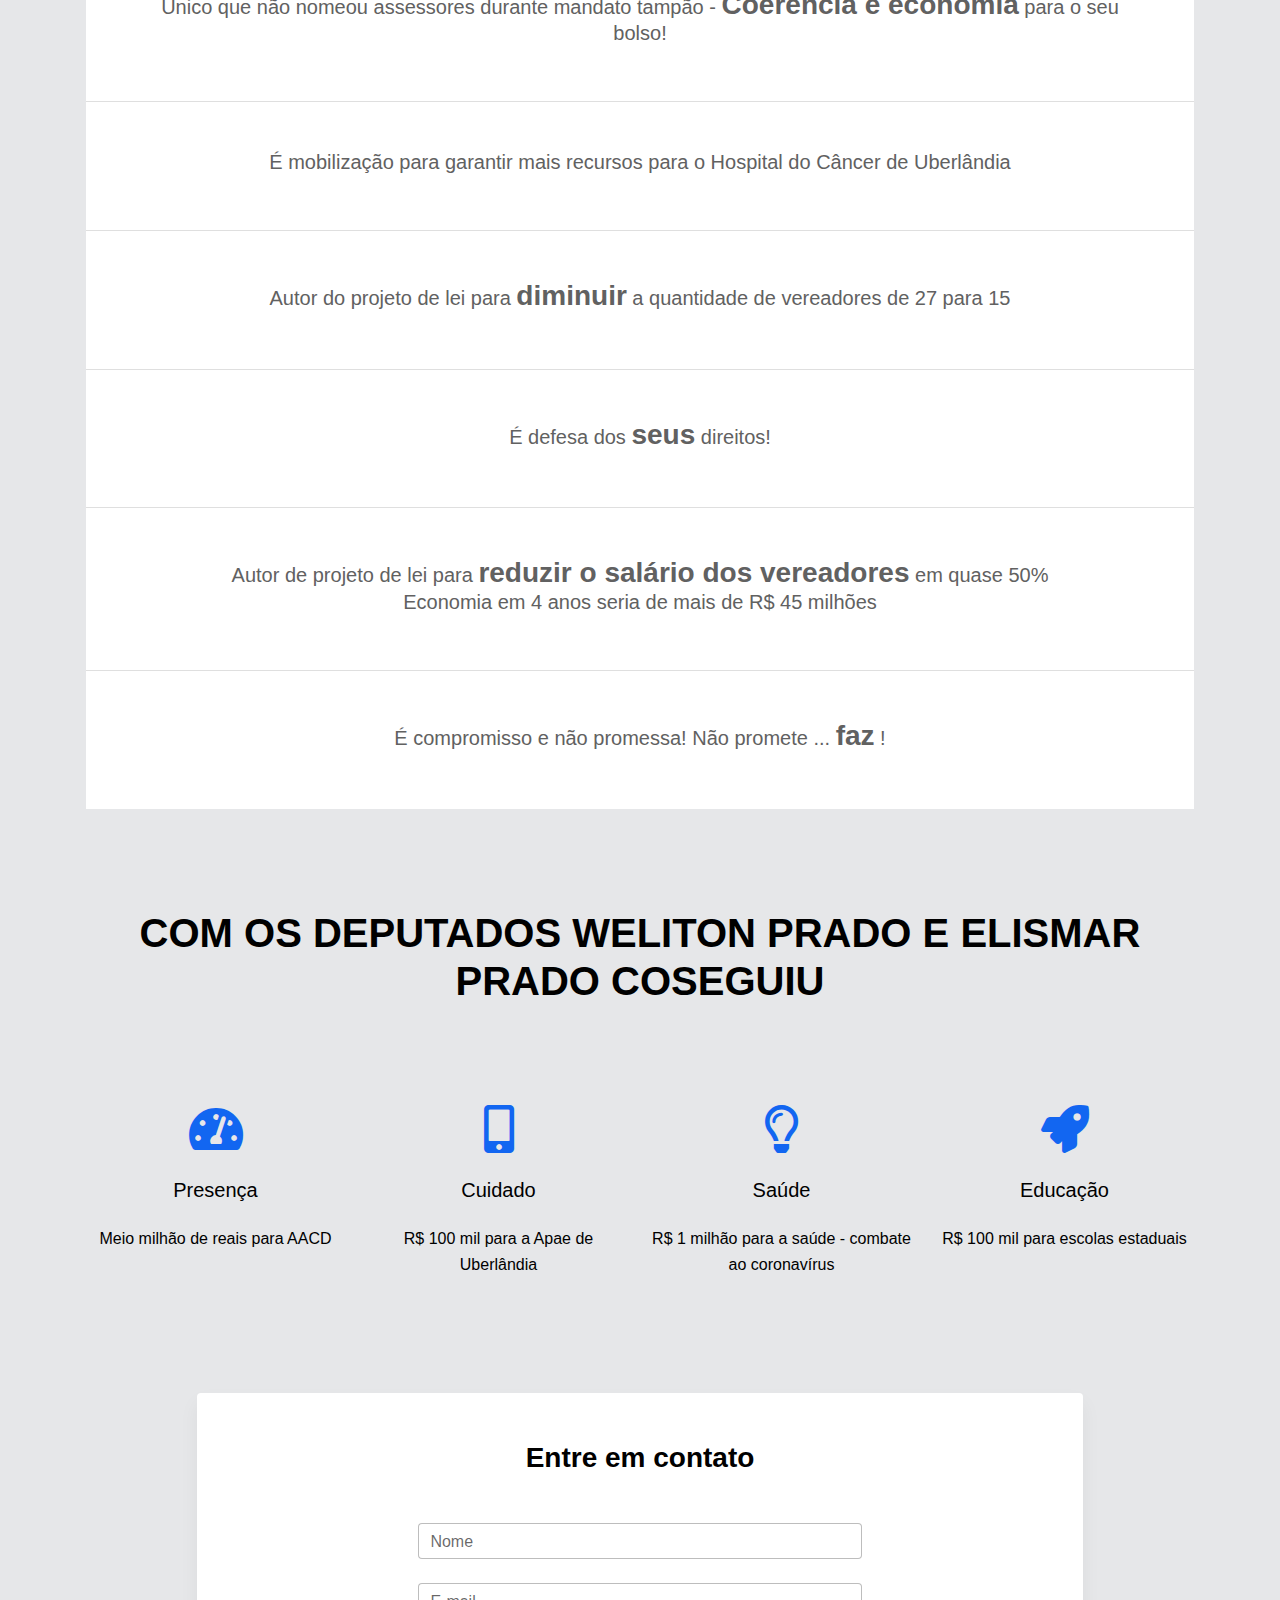
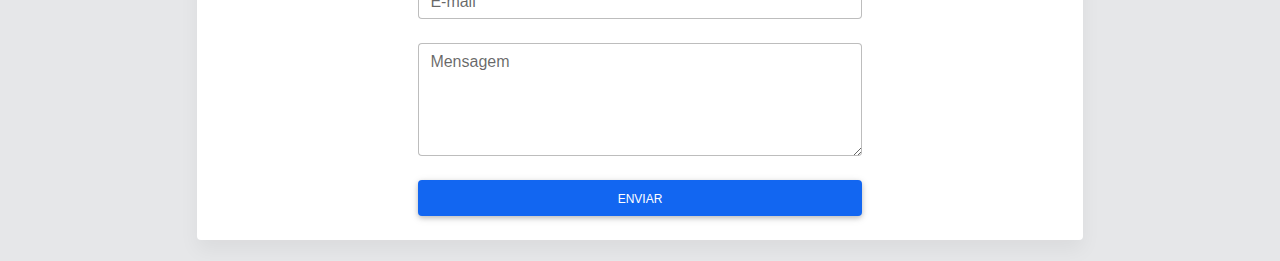
==== commit a3f9df88: "Responsiveness on the way" ====
--- a/index.html
+++ b/index.html
@@ -36,8 +36,8 @@
       body {
         font-style: 'Domine', serif;
         color:black;
-        background-color: #ef8495;
-        padding-top: 200px;
+        background-color: #e6e7e9;
+        padding-top: 300px;
       }
 
       .vertical-center {
@@ -68,86 +68,56 @@
 
       .list-group-item:hover {
         color: black;
-        background-color: #ef8495;
-        text-decoration: ;
+        background-color: #e6e7e9;
+      }
+
+      .navbar {
+        height: 30%;
+        background-color: black;
+      }
+
+      #nav-banner {
+        height: 100%;
+        width: 100%;
+        background: url("img/nosso-vereador-bg-black.jpg");
+        background-size: auto 100%;
+        background-repeat: no-repeat;
+        background-position: center;
+        min-height: 150px;
+      }
+
+      .card {
+        margin-bottom: 5px;
+      }
+
+      @media (min-width: 300px) {
+        main {
+          margin-top: 0px;
+        }
+      }
+      @media (min-width: 992px) {
+        main {
+          margin-top: 100px;
+        }
+      }
+      @media (min-width: 1200px) {
+        main {
+          margin-top: 100px;
+        }
       }
     </style>
   </head>
   <body>
     <header>
-      <nav class="navbar navbar-expand-lg navbar-light bg-none py-0 fixed-top" style="background-color: white;">
-        <div class="pull-left">
-          <a class="navbar-brand py-0" href="#">
-            <img
-              src="img/no-bg.png"
-              alt=""
-            />
-            <div class="pull-left ">
-              <h1 style="color: white; " class="vertical-center">
-                <strong style="font-size: 50px; font-family: 'Archivo Black', sans-serif; text-shadow: 2px 0 0 #000, -2px 0 0 #000, 0 2px 0 #000, 0 -2px 0 #000, 1px 1px #000, -1px -1px 0 #000, 1px -1px 0 #000, -1px 1px 0 #000;">ODAIR JOSÉ</strong>
-              </h1>
-              <h2 style="color: #fff9af; font-family: 'Archivo Black', sans-serif; text-shadow: 2px 0 0 #000, -2px 0 0 #000, 0 2px 0 #000, 0 -2px 0 #000, 1px 1px #000, -1px -1px 0 #000, 1px -1px 0 #000, -1px 1px 0 #000;" class="float-right">
-                O NOSSO VEREADOR
-              </h2>
-            </div>
-          </a>
-        </div>
-
-        <div class="container d-flex justify-content-center" style="color: #fef118;">
-          <h1 class="font-italic" style="font-family: 'Archivo Black', sans-serif; font-size: 100px; text-shadow: 2px 0 0 #000, -2px 0 0 #000, 0 2px 0 #000, 0 -2px 0 #000, 1px 1px #000, -1px -1px 0 #000, 1px -1px 0 #000, -1px 1px 0 #000;">
-            70123
-          </h1>
-        </div>
-        
-        <!-- Container wrapper -->
-        <div class="container">
-          
-          <!-- Toggle button -->
-          <button
-            class="navbar-toggler ml-auto mr-auto"
-            type="button"
-            data-toggle="collapse"
-            data-target="#navbarSupportedContent"
-            aria-controls="navbarSupportedContent"
-            aria-expanded="false"
-            aria-label="Toggle navigation"
-          >
-            <span class="navbar-toggler-icon"></span>
-          </button>
-
-          <!-- Collapsible wrapper -->
-          <div class="collapse navbar-collapse ml-auto" id="navbarSupportedContent">
-            <!-- Social icons -->
-            <ul class="navbar-nav d-flex flex-row ml-auto mb-2 mb-lg-0" style="align-items: center; justify-content: center;">
-              <!-- Icons -->
-              <li class="nav-item mr-3 mr-lg-0">
-                <a class="nav-link" href="#">
-                  <img src="img/facebook.png" />
-                </a>
-              </li>
-              <li class="nav-item mr-3 mr-lg-0">
-                <a class="nav-link" href="#">
-                  <img src="img/twitter.png" />
-                </a>
-              </li>
-              <li class="nav-item mr-3 mr-lg-0">
-                <a class="nav-link" href="#">
-                  <img src="img/instagram.png" />
-                </a>
-              </li>
-            </ul>
-          </div>
-          <!-- Collapsible wrapper -->
-        </div>
-        <!-- Container wrapper -->
+      <nav class="navbar navbar-default fixed-top" >
+        <div id="nav-banner"></div>
       </nav>
     </div>
-      <!-- Background image -->
     </header>
-    <main class="my-5 p-5 text-center" style="background-color: #ef8495;">
-    <div class="row" style="height: 700px;">
-      <div class="col-sm h-100">
-        <div class="card h-100"">
+    <main class="p-3 text-center" style="background-color: #e6e7e9;" style="margin-top: 700px">
+    <div class="row">
+      <div class="col-sm">
+        <div class="card">
           <div class="card-header">
             <h1 class="mt-3">SOU <strong>VOCÊ</strong>!</h1>
           </div>
@@ -158,12 +128,6 @@
             <p>
               E comigo não tem essa de negociar voto em troca de cargos ou de emendas. 
             </p>
-            <div class="container mt-5 ml-auto mr-auto row" style="height: 400px; width: 800px;">
-              <div class="col mx-auto justify-content-center">
-                <div class="h-100 fill" style="background-image: url('img/nosso-vereador-1.jpg'); background-repeat: no-repeat; background-position:center;"></div>
-              </div>
-              
-            </div>
             <a
               class="btn btn-lg m-1 mt-3"
               target="_blank" rel="noopener noreferrer"
@@ -174,17 +138,18 @@
             </a>
           </div>
         </div>
+        <img class="img-fluid mt-5 mb-5" src="img/economizou.png" />
       </div>
         
       <div class="col-sm">
-        <div class="card h-100 justify-content-center align-self-center p-5">
+        <div class="card justify-content-center align-self-center p-5">
           <p class="lead">
             Acredito nas mesmas coisas que <strong>você</strong>, tenho valores e ética como <strong>você</strong>! 
           </p>
           <p> 
             Serei <strong>você</strong> na Câmara com atuação corajosa e combativa!  
           </p>
-          <div class="col  justify-content-center">
+          <div class="col justify-content-center">
             <a target="_blank" rel="noopener noreferrer" 
             href="https://diariodeuberlandia.com.br/noticia/24548/vereadores-novatos-defendem-menos-vagas-e-salario-menor-em-uberlandia">
               <div class="h-100 fill" style="background-image: url('img/Odair.jpg'); background-repeat: no-repeat; background-position:center;">
@@ -197,10 +162,8 @@
         </div>
       </div>
     </div>
-    
-    
+        
     <div class="container">
-      
       <section class="text-center" style="margin-top: 100px;">
         <h1 class="mb-5 mt-5"><strong>ODAIR JOSÉ É LUTA, CORAGEM, É FAZER <u>MAIS</u> COM <u>MENOS</u>!</strong></h1>
         <ul class="list-group list-group-flush">
@@ -277,49 +240,47 @@
         </div>
       </section>
   
-        <!-- Section: Contact -->
-        <section id="contact" class="text-center" style="background-color: white;">
-          <h3 class="my-5"><strong>Entre em contato</strong></h3>
-
-          <div class="row d-flex justify-content-center">
-            <div class="col-md-6">
-              <form>
-                <!-- Name input -->
-                <div class="form-outline mb-4">
-                  <input type="text" id="form4Example1" class="form-control" style="background-color: white;"/>
-                  <label class="form-label" for="form4Example1">Nome</label>
-                </div>
-
-                <!-- Email input -->
-                <div class="form-outline mb-4">
-                  <input type="email" id="form4Example2" class="form-control" />
-                  <label class="form-label" for="form4Example2"
-                    >E-mail</label
-                  >
-                </div>
-
-                <!-- Message input -->
-                <div class="form-outline mb-4">
-                  <textarea
-                    class="form-control"
-                    id="form4Example3"
-                    rows="4"
-                  ></textarea>
-                  <label class="form-label" for="form4Example3">Mensagem</label>
-                </div>
-
-                <!-- Submit button -->
-                <button type="submit" class="btn btn-primary btn-block mb-4">
-                  Enviar
-                </button>
-              </form>
-            </div>
-          </div>
-        </section>
-        <!-- Section: Contact -->
+      <div class="card text-center ml-auto mr-auto" style="width: 80%; margin-top: 100px;">
+        
+        <h3 class="my-5"><strong>Entre em contato</strong></h3>
+        <div class="d-flex justify-content-center">
+          <div class="col-md-6">
+            <form>
+              <!-- Name input -->
+              <div class="form-outline mb-4">
+                <input type="text" id="form4Example1" class="form-control" style="background-color: white;"/>
+                <label class="form-label" for="form4Example1">Nome</label>
+              </div>
+
+              <!-- Email input -->
+              <div class="form-outline mb-4">
+                <input type="email" id="form4Example2" class="form-control" />
+                <label class="form-label" for="form4Example2"
+                  >E-mail</label
+                >
+              </div>
+
+              <!-- Message input -->
+              <div class="form-outline mb-4">
+                <textarea
+                  class="form-control"
+                  id="form4Example3"
+                  rows="4"
+                ></textarea>
+                <label class="form-label" for="form4Example3">Mensagem</label>
+              </div>
+
+              <!-- Submit button -->
+              <button type="submit" class="btn btn-primary btn-block mb-4">
+                Enviar
+              </button>
+            </form>
+          </div>
+        </div>
+
+      </div>
       </div>
     </main>
-    
     
   </body>
 
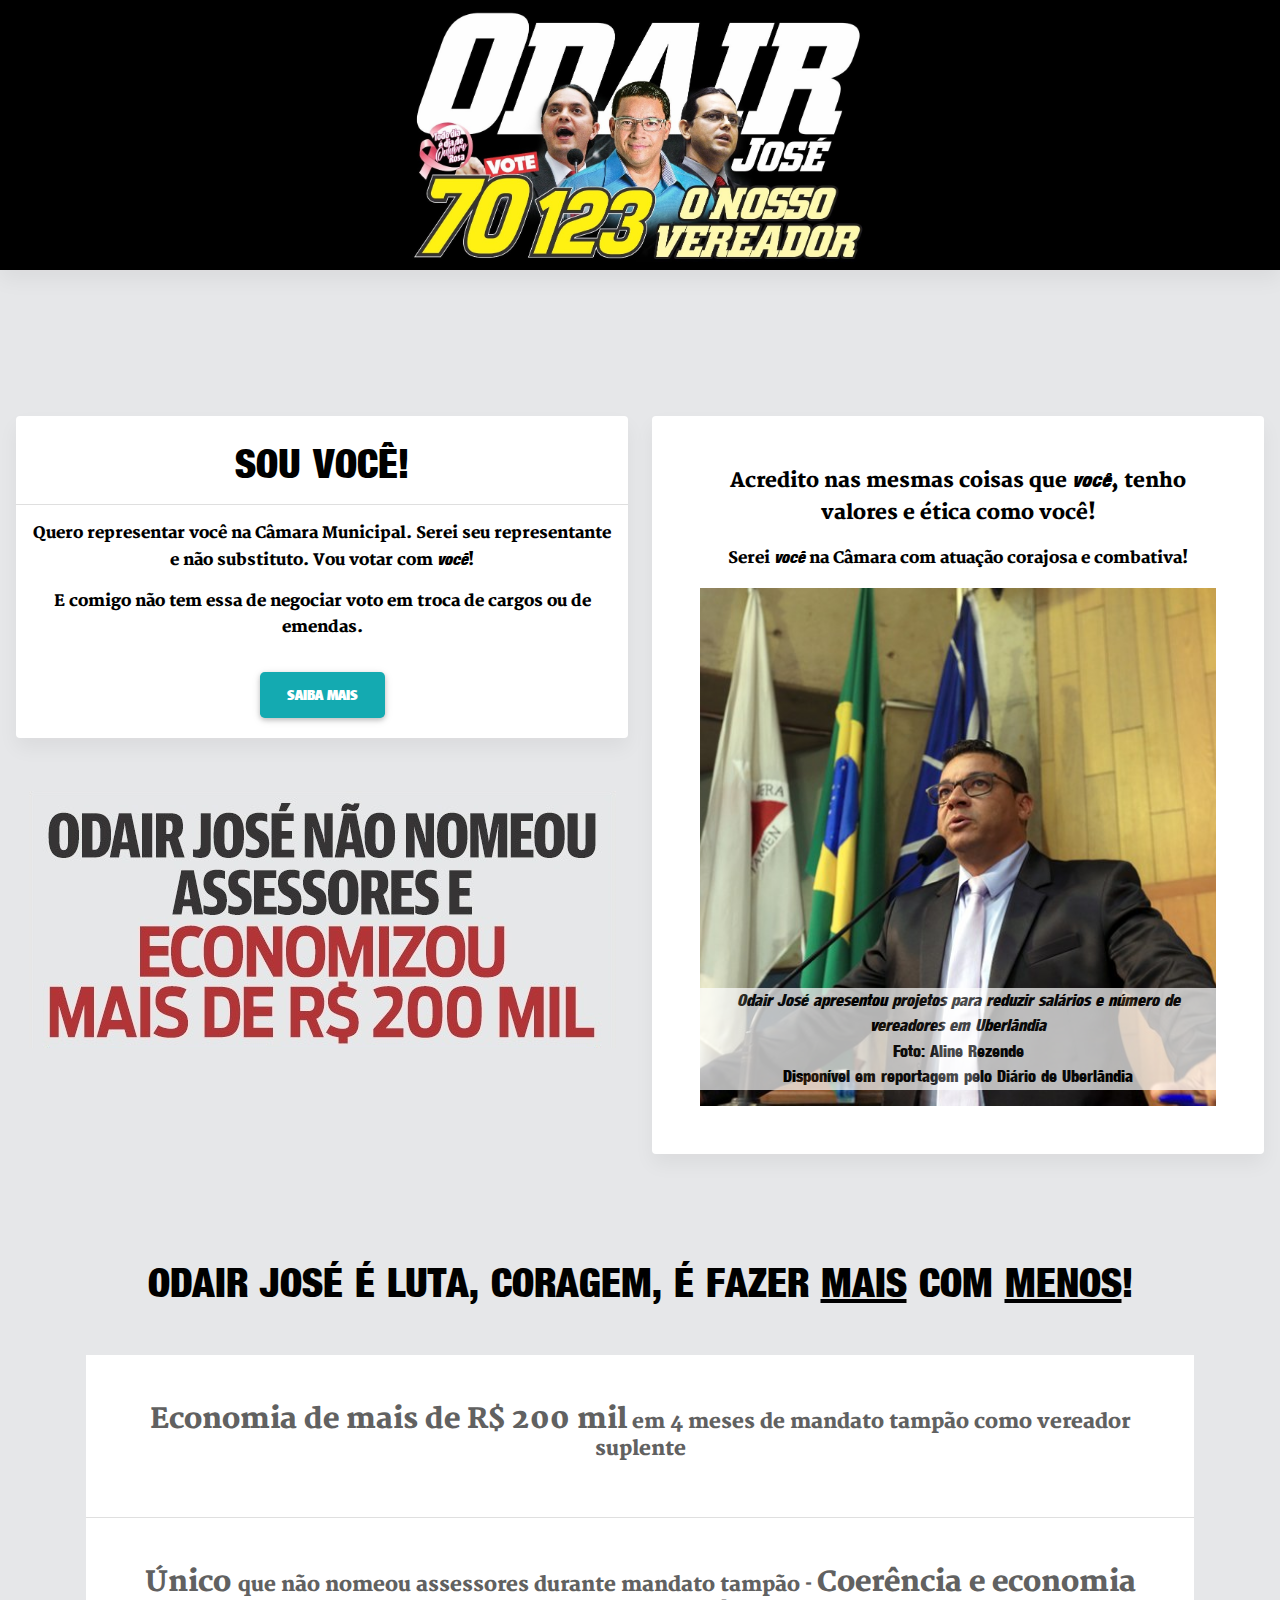
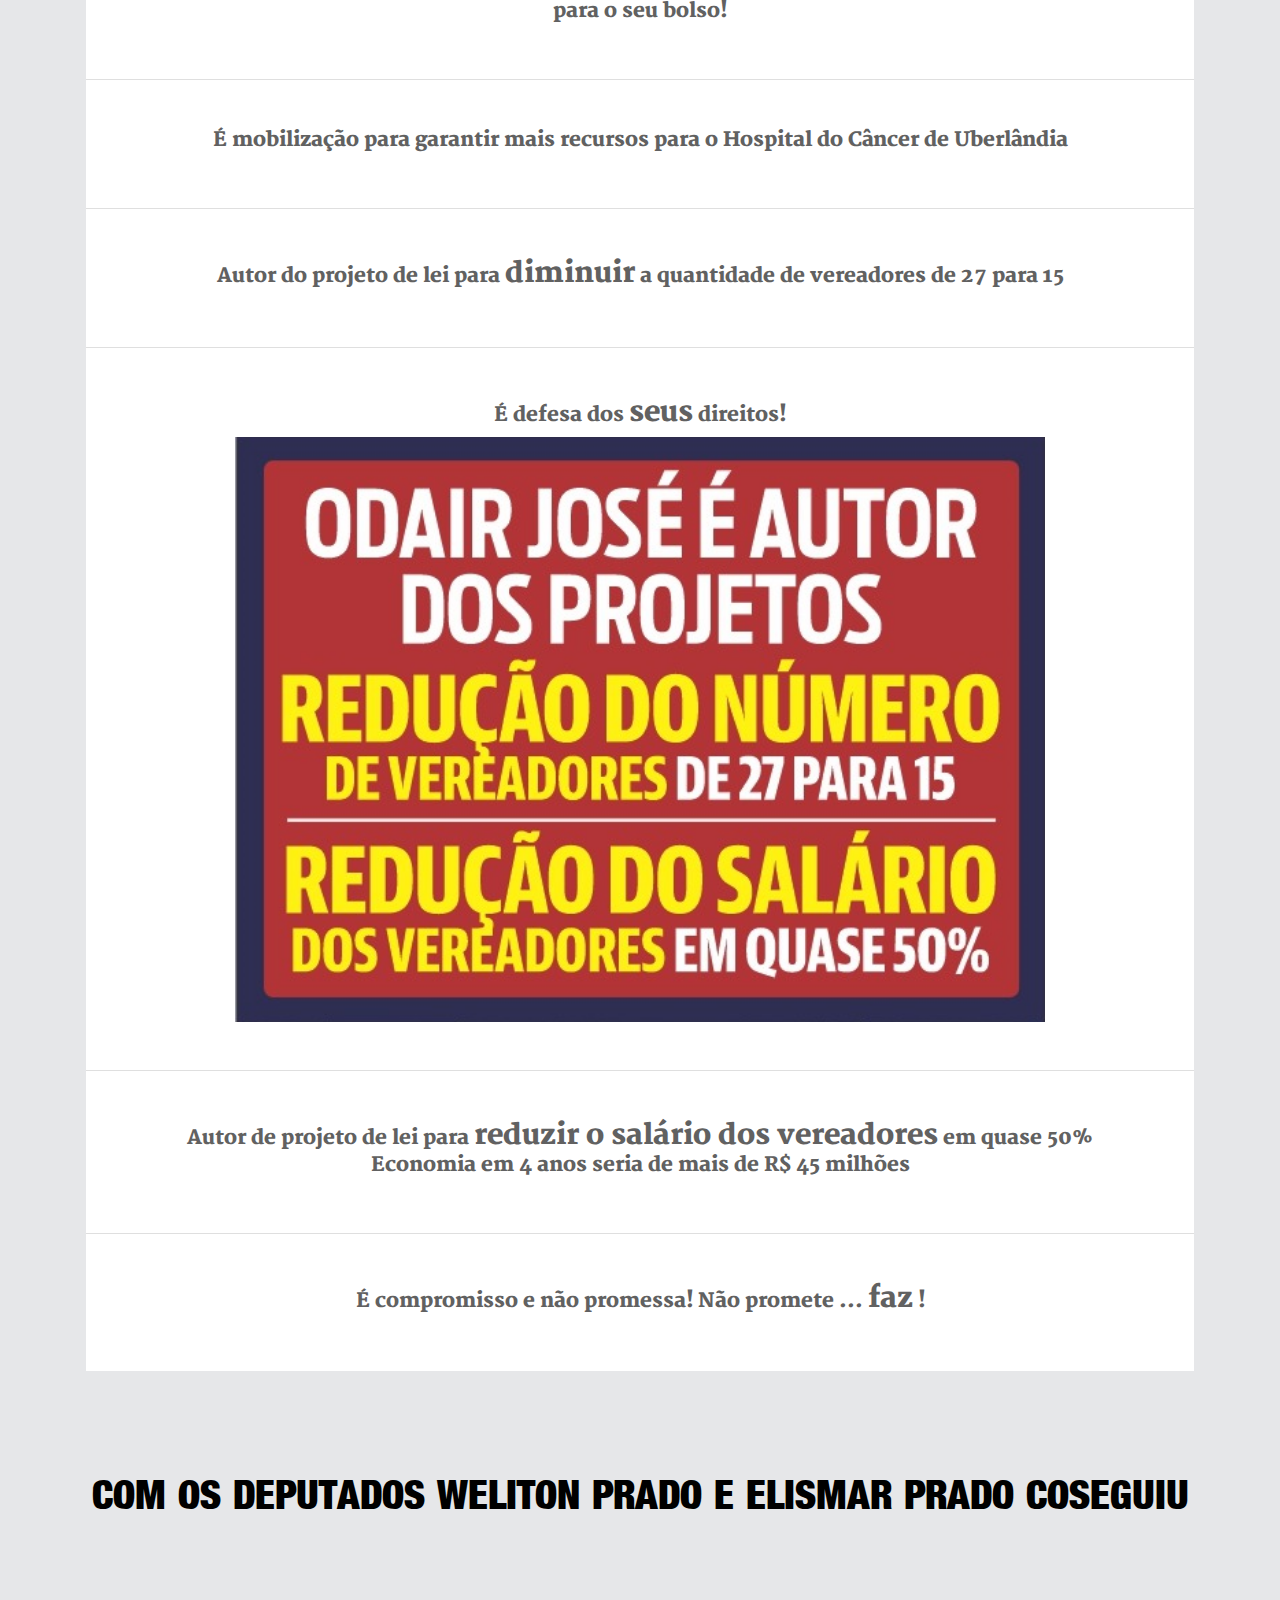
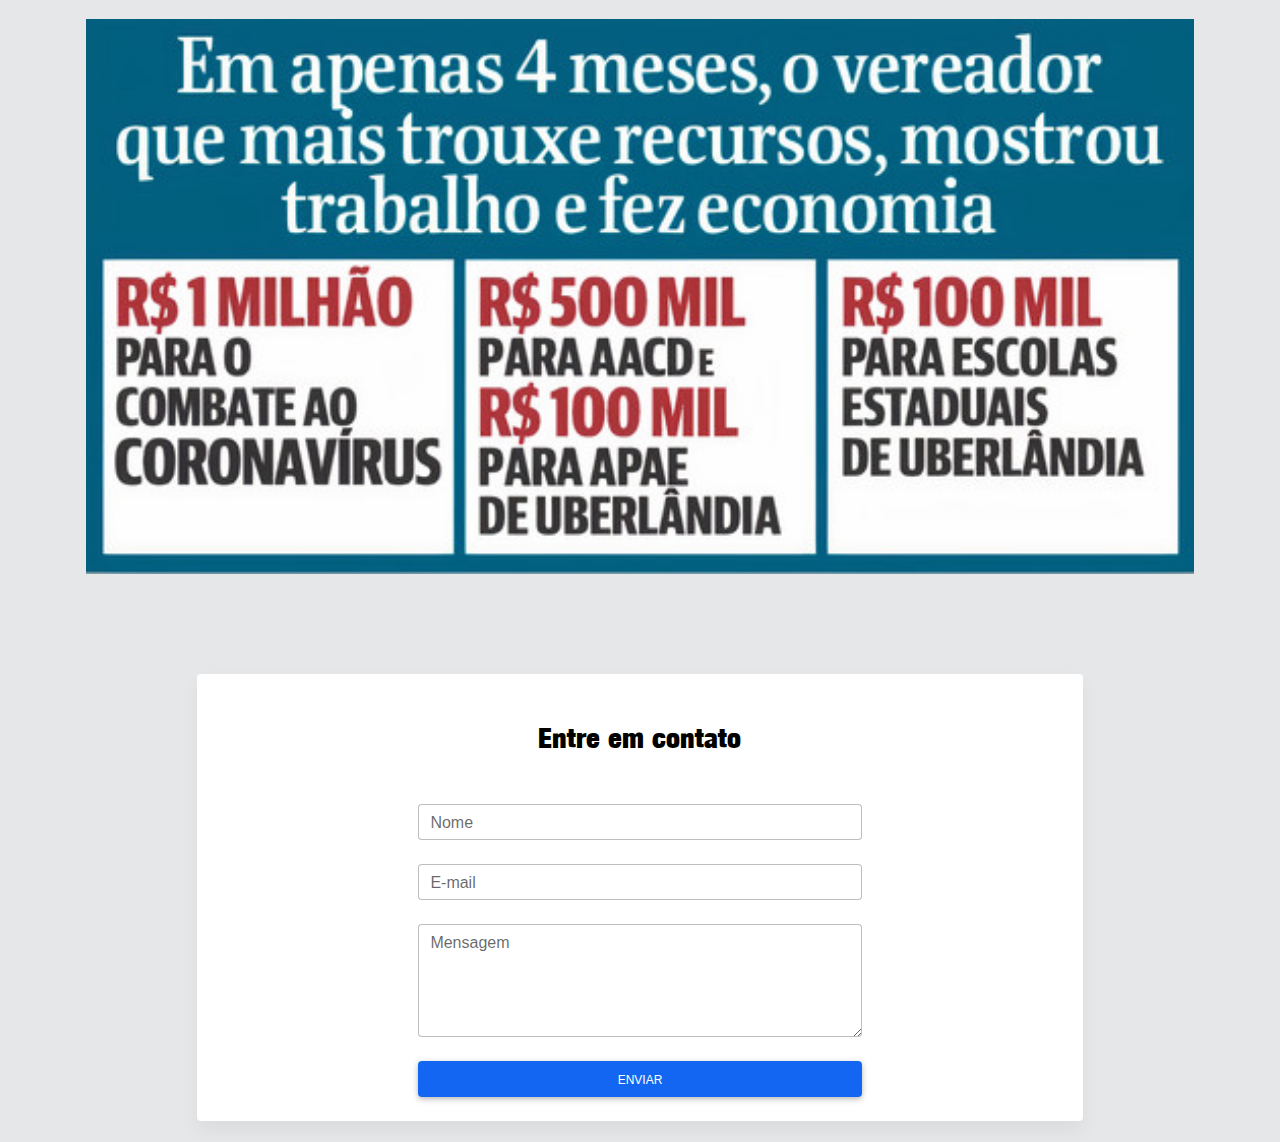
==== commit baecbb52: "Responsiveness" ====
--- a/index.html
+++ b/index.html
@@ -8,30 +8,21 @@
     />
     <meta http-equiv="x-ua-compatible" content="ie=edge" />
     <title>Material Design for Bootstrap</title>
-    <!-- MDB icon -->
+    
     <link rel="icon" href="img/favicon.ico" type="image/x-icon" />
-    <!-- Font Awesome -->
-    <link
-      rel="stylesheet"
-      href="https://use.fontawesome.com/releases/v5.11.2/css/all.css"
-    />
-    <!-- Google Fonts Domine -->
-    <link
-      rel="stylesheet"
-      href="https://fonts.googleapis.com/css2?family=Domine&display=swap" 
-    />
-    <link 
-      rel="stylesheet"
-      href="https://fonts.googleapis.com/css2?family=Domine&family=Permanent+Marker&display=swap" 
-    />
+
+    <link href="https://use.fontawesome.com/releases/v5.11.2/css/all.css" rel="stylesheet" />
+    <link href="https://fonts.googleapis.com/css2?family=Domine&display=swap" rel="stylesheet" />
+    <link href="https://fonts.googleapis.com/css2?family=Domine&family=Permanent+Marker&display=swap" rel="stylesheet">
     <link href="https://fonts.googleapis.com/css2?family=Domine&family=Patrick+Hand&family=Permanent+Marker&display=swap" rel="stylesheet">
     <link href="https://fonts.googleapis.com/css2?family=Bad+Script&family=Domine&family=Patrick+Hand&family=Permanent+Marker&family=Rock+Salt&display=swap" rel="stylesheet">
     <link href="https://fonts.googleapis.com/css2?family=Archivo+Black&display=swap" rel="stylesheet">
     <link href="https://fonts.googleapis.com/css2?family=Bowlby+One+SC&display=swap" rel="stylesheet">
     <link href="https://fonts.googleapis.com/css2?family=Bowlby+One+SC&family=Vollkorn+SC:wght@700&display=swap" rel="stylesheet">
-    <!-- MDB -->
+    
     <link rel="stylesheet" href="css/mdb.min.css" />
-    <!-- Custom styles -->
+    <link rel="stylesheet" href="fonts/css/stylesheet.css" />
+    
     <style>
       body {
         font-style: 'Domine', serif;
@@ -119,22 +110,41 @@
       <div class="col-sm">
         <div class="card">
           <div class="card-header">
-            <h1 class="mt-3">SOU <strong>VOCÊ</strong>!</h1>
+            <!-- <h1 class="mt-3" style="font-family: 'Franklin Gothic Std'; font-weight: normal; font-style: normal;">SOU <strong>VOCÊ</strong>!</h1> -->
+            <h1 class="mt-3" style="font-family: 'Harvest'; font-weight: 100; font-style: normal;">SOU <strong>VOCÊ</strong>!</h1>
+            <!-- <h1 class="mt-3" style="font-family: 'HarvestItal'; font-weight: 100; font-style: normal;">SOU <strong>VOCÊ</strong>!</h1>
+            <h1 class="mt-3" style="font-family: 'Merriweather'; font-weight: 900; font-style: normal;">SOU <strong>VOCÊ</strong>!</h1>
+            <h1 class="mt-3" style="font-family: 'Palent'; font-weight: 100; font-style: normal;">SOU <strong>VOCÊ</strong>!</h1> -->
           </div>
           <div class="card-body">
+            <p style="font-family: 'Merriweather'; font-weight: 900; font-style: normal;">
+              Quero representar <strong>você</strong> na Câmara Municipal. Serei seu representante e não substituto. Vou votar com <strong style="font-family: 'HarvestItal'; font-weight: 100; font-style: normal;">você</strong>!
+            </p>
+            <!-- <p style="font-family: 'Franklin Gothic Std'; font-weight: normal; font-style: normal;">
+              E comigo não tem essa de negociar voto em troca de cargos ou de emendas. 
+            </p>
+            <p style="font-family: 'Harvest'; font-weight: 100; font-style: normal;">
+              E comigo não tem essa de negociar voto em troca de cargos ou de emendas. 
+            </p>
+            <p style="font-family: 'HarvestItal'; font-weight: 100; font-style: normal;">
+              E comigo não tem essa de negociar voto em troca de cargos ou de emendas. 
+            </p> -->
+            <p style="font-family: 'Merriweather'; font-weight: 900; font-style: normal;">
+              E comigo não tem essa de negociar voto em troca de cargos ou de emendas. 
+            </p>
+            <!-- <p style="font-family: 'Palent'; font-weight: 100; font-style: normal;">
+              E comigo não tem essa de negociar voto em troca de cargos ou de emendas. 
+            </p>
             <p>
-              Quero representar <strong>você</strong> na Câmara Municipal. Serei seu representante e não substituto. Vou votar com <strong>você</strong>!
-            </p>
-            <p>
-              E comigo não tem essa de negociar voto em troca de cargos ou de emendas. 
-            </p>
+              E comigo não tem essa de negociar voto em troca de cargos ou de emendas. 
+            </p> -->
             <a
               class="btn btn-lg m-1 mt-3"
               target="_blank" rel="noopener noreferrer"
               href="https://www.diariocidade.com/mg/uberlandia/eleicoes/2020/candidatos/vereador/odair-jose-70123/"
               role="button"
               style="background-color: #14aab1;">
-                <strong style="color: white; ">Saiba mais</strong>
+                <span style="color: white; font-family: 'Palent'; font-style: normal;">Saiba mais</span>
             </a>
           </div>
         </div>
@@ -143,19 +153,19 @@
         
       <div class="col-sm">
         <div class="card justify-content-center align-self-center p-5">
-          <p class="lead">
-            Acredito nas mesmas coisas que <strong>você</strong>, tenho valores e ética como <strong>você</strong>! 
+          <p class="lead" style="font-family: 'Merriweather'; font-weight: 900; font-style: normal;">
+            Acredito nas mesmas coisas que <strong style="font-family: 'HarvestItal'; font-weight: 100; font-style: normal;">você</strong>, tenho valores e ética como <strong>você</strong>! 
           </p>
-          <p> 
-            Serei <strong>você</strong> na Câmara com atuação corajosa e combativa!  
+          <p style="font-family: 'Merriweather'; font-weight: 900; font-style: normal;"> 
+            Serei <strong style="font-family: 'HarvestItal'; font-weight: 100; font-style: normal;">você</strong> na Câmara com atuação corajosa e combativa!  
           </p>
           <div class="col justify-content-center">
             <a target="_blank" rel="noopener noreferrer" 
             href="https://diariodeuberlandia.com.br/noticia/24548/vereadores-novatos-defendem-menos-vagas-e-salario-menor-em-uberlandia">
               <div class="h-100 fill" style="background-image: url('img/Odair.jpg'); background-repeat: no-repeat; background-position:center;">
-                <p style="background-color: white; opacity: 70%;  margin-top: 400px; font-size: medium; color: black;" ><strong>Odair José apresentou projetos para reduzir salários e número de vereadores em Uberlândia <br /> 
-                  Foto: Aline Rezende<br />
-                  Disponível em reportagem pelo Diário de Uberlândia</strong></p>
+                <p style="background-color: white; opacity: 70%;  margin-top: 400px; font-size: medium; color: black;" ><strong style="font-family: 'HarvestItal'; font-weight: normal; font-style: normal;">Odair José apresentou projetos para reduzir salários e número de vereadores em Uberlândia </strong><br />
+                  <strong style="font-family: 'Harvest'; font-weight: 100; font-style: normal;">Foto: Aline Rezende<br />
+                  Disponível em reportagem pelo Diário de Uberlândia</p></strong>
               </div>
             </a>
           </div>
@@ -165,14 +175,14 @@
         
     <div class="container">
       <section class="text-center" style="margin-top: 100px;">
-        <h1 class="mb-5 mt-5"><strong>ODAIR JOSÉ É LUTA, CORAGEM, É FAZER <u>MAIS</u> COM <u>MENOS</u>!</strong></h1>
-        <ul class="list-group list-group-flush">
+        <h1 class="mb-5 mt-5"><strong style="font-family: 'Harvest'; font-weight: 100; font-style: normal;">ODAIR JOSÉ É LUTA, CORAGEM, É FAZER <u>MAIS</u> COM <u>MENOS</u>!</strong></h1>
+        <ul class="list-group list-group-flush" style="font-family: 'Merriweather'; font-weight: 900; font-style: normal;">
           <li class="list-group-item list-group-item-action p-5">
             <h5><strong style="font-size: 28px;">Economia de mais de R$ 200 mil</strong> em 4 meses de mandato tampão como vereador suplente</h5>
           </li>
           <li class="list-group-item list-group-item-action p-5">
             <h5>
-              <strong style="font-size: 28px;"></strong>
+              <strong style="font-size: 28px;">
                 Único
               </strong> 
               que não nomeou assessores durante mandato tampão - <strong style="font-size: 28px;">Coerência e economia</strong> para o seu bolso!
@@ -192,6 +202,7 @@
             <h5>
               É defesa dos <strong style="font-size: 28px;">seus</strong> direitos!
             </h5>
+            <img class="img-fluid" src="img/autor-projetos.png" style="width: 80%; height: 50%;"/>
           </li> 
           <li class="list-group-item list-group-item-action p-5">
             <h5>
@@ -207,42 +218,15 @@
         </ul>
       </section>
       <section class="text-center" style="margin-top: 100px;">
-        <h1 class="mb-5 mt-5"><strong>COM OS DEPUTADOS WELITON PRADO E ELISMAR PRADO COSEGUIU</strong></h1>
-        <div class="row" style="margin-top: 100px;" >
-          <div class="col-lg-3 col-md-6">
-            <i class="fas fa-tachometer-alt fa-3x text-primary"></i>
-            <h5 class="my-4">Presença</h5>
-            <p class="mb-md-3">
-              Meio milhão de reais para AACD
-            </p>
-          </div>
-          <div class="col-lg-3 col-md-6">
-            <i class="fas fa-mobile-alt fa-3x text-primary"></i>
-            <h5 class="my-4">Cuidado</h5>
-            <p class="mb-md-3">
-              R$ 100 mil para a Apae de Uberlândia 
-            </p>
-          </div>
-          <div class="col-lg-3 col-md-6">
-            <i class="far fa-lightbulb fa-3x text-primary"></i>
-            <h5 class="my-4">Saúde</h5>
-            <p class="mb-md-3">
-              R$ 1 milhão para a saúde - combate ao coronavírus 
-            </p>
-          </div>
-          <div class="col-lg-3 col-md-6">
-            <i class="fas fa-rocket fa-3x text-primary"></i>
-            <h5 class="my-4">Educação</h5>
-            <p class="mb-md-3">
-              R$ 100 mil para escolas estaduais
-            </p>
-          </div>
+        <h1 class="mb-5 mt-5"><strong style="font-family: 'Harvest'; font-weight: 100; font-style: normal;">COM OS DEPUTADOS WELITON PRADO E ELISMAR PRADO COSEGUIU</strong></h1>
+        <div  style="margin-top: 100px;" >
+          <img class="img-fluid" src="img/4-meses_auto_x1.jpg" />
         </div>
       </section>
   
       <div class="card text-center ml-auto mr-auto" style="width: 80%; margin-top: 100px;">
         
-        <h3 class="my-5"><strong>Entre em contato</strong></h3>
+        <h3 class="my-5"><strong style="font-family: 'Harvest'; font-weight: 100; font-style: normal;">Entre em contato</strong></h3>
         <div class="d-flex justify-content-center">
           <div class="col-md-6">
             <form>
--- a/fonts/css/stylesheet.css
+++ b/fonts/css/stylesheet.css
@@ -0,0 +1,45 @@
+@font-face {
+    font-family: 'Franklin Gothic Std';
+    src: url('FranklinGothicStd-ExtraCond.woff2') format('woff2'),
+        url('FranklinGothicStd-ExtraCond.woff') format('woff');
+    font-weight: normal;
+    font-style: normal;
+    font-display: swap;
+}
+
+@font-face {
+    font-family: 'Harvest';
+    src: url('Harvest.woff2') format('woff2'),
+        url('Harvest.woff') format('woff');
+    font-weight: 100;
+    font-style: normal;
+    font-display: swap;
+}
+
+@font-face {
+    font-family: 'HarvestItal';
+    src: url('HarvestItal.woff2') format('woff2'),
+        url('HarvestItal.woff') format('woff');
+    font-weight: 100;
+    font-style: normal;
+    font-display: swap;
+}
+
+@font-face {
+    font-family: 'Merriweather';
+    src: url('Merriweather-Black.woff2') format('woff2'),
+        url('Merriweather-Black.woff') format('woff');
+    font-weight: 900;
+    font-style: normal;
+    font-display: swap;
+}
+
+@font-face {
+    font-family: 'Palent';
+    src: url('Palent.woff2') format('woff2'),
+        url('Palent.woff') format('woff');
+    font-weight: 100;
+    font-style: normal;
+    font-display: swap;
+}
+
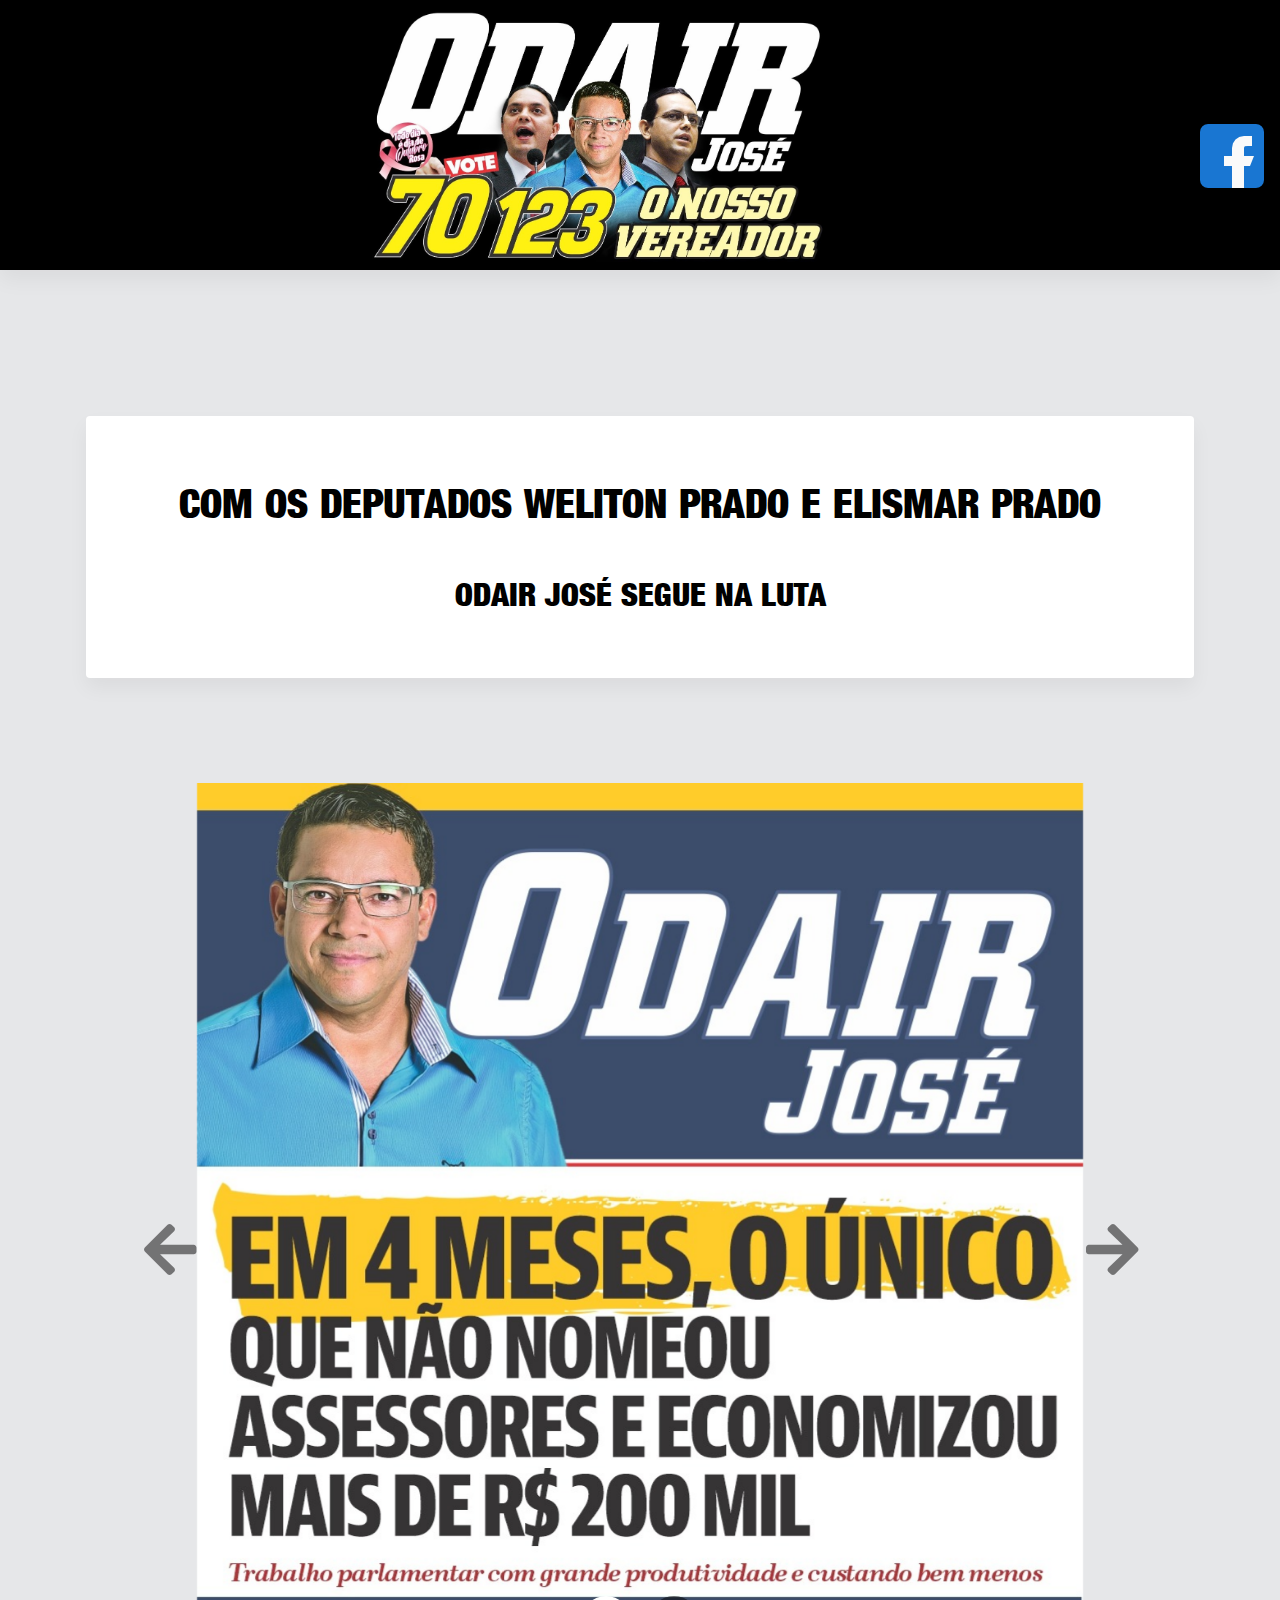
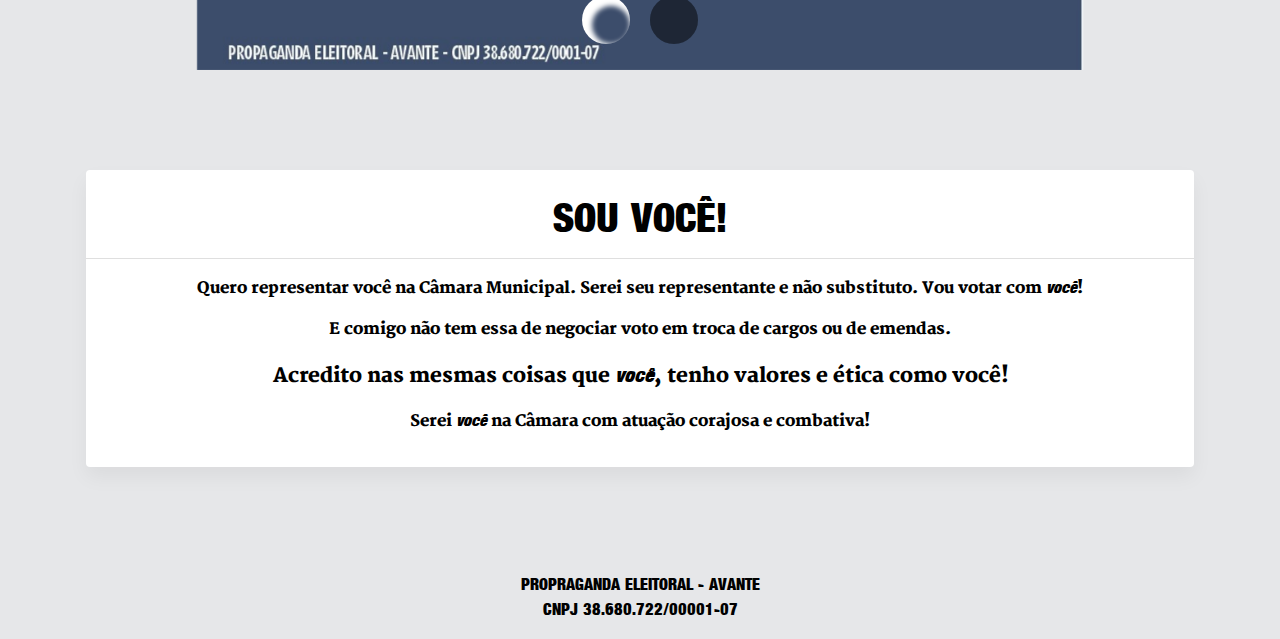
==== commit 5e324546: "Carousel and final design with facebook icon =" ====
--- a/index.html
+++ b/index.html
@@ -7,7 +7,7 @@
       content="width=device-width, initial-scale=1, shrink-to-fit=no"
     />
     <meta http-equiv="x-ua-compatible" content="ie=edge" />
-    <title>Material Design for Bootstrap</title>
+    <title>Odair José - 70123</title>
     
     <link rel="icon" href="img/favicon.ico" type="image/x-icon" />
 
@@ -46,17 +46,6 @@
         height: auto;
       }
 
-      .container img {
-        width: 100%;
-      }
-
-      .fill {
-        overflow: hidden;
-        background-size: cover;
-        background-position: center;
-        background-image: url('path/to/image.jpg');
-      }
-
       .list-group-item:hover {
         color: black;
         background-color: #e6e7e9;
@@ -96,180 +85,170 @@
           margin-top: 100px;
         }
       }
+
+      .carousel-indicators li {
+        display: inline-block;
+        width: 48px;
+        height: 48px;
+        margin: 10px;
+        text-indent: 0;
+        cursor: pointer;
+        border: none;
+        border-radius: 50%;
+        background-color: black;
+        box-shadow: inset 1px 1px 1px 1px rgba(0,0,0,0.5);    
+      }
+
+      .carousel-indicators .active {
+        width: 48px;
+        height: 48px;
+        margin: 10px;
+        background-color: transparent;
+        box-shadow: inset 5px 5px 5px 5px rgba(255,255,255,1);    
+      }
+
+      .carousel-control-prev-icon,
+      .carousel-control-next-icon {
+        height: 50px;
+        width: 50px;
+        background-size: 100%, 100%;
+        background-image: none;
+      }
+
+      .carousel-control-next-icon:after
+      {
+        font-family: "Font Awesome 5 Free";
+        content: "\f061";
+        font-size: 60px;
+        font-weight: 900;
+        color: black;
+      }
+
+      .carousel-control-prev-icon:after {
+        font-family: "Font Awesome 5 Free";
+        content: "\f060";
+        font-size: 60px;
+        font-weight: 900;
+        color: black;
+      }
     </style>
   </head>
   <body>
     <header>
-      <nav class="navbar navbar-default fixed-top" >
-        <div id="nav-banner"></div>
+      <nav class="navbar navbar-expand-lg navbar-default fixed-top" >
+        <div id="nav-banner">
+        </div>
+        <a class="ml-auto mb-2 mr-3 mt-5" href="https://www.facebook.com/souodairjose" target="_blank" rel="noopener noreferrer">
+          <img src="img/facebook.png" />
+        </a>
       </nav>
     </div>
     </header>
     <main class="p-3 text-center" style="background-color: #e6e7e9;" style="margin-top: 700px">
-    <div class="row">
-      <div class="col-sm">
-        <div class="card">
-          <div class="card-header">
-            <!-- <h1 class="mt-3" style="font-family: 'Franklin Gothic Std'; font-weight: normal; font-style: normal;">SOU <strong>VOCÊ</strong>!</h1> -->
-            <h1 class="mt-3" style="font-family: 'Harvest'; font-weight: 100; font-style: normal;">SOU <strong>VOCÊ</strong>!</h1>
-            <!-- <h1 class="mt-3" style="font-family: 'HarvestItal'; font-weight: 100; font-style: normal;">SOU <strong>VOCÊ</strong>!</h1>
-            <h1 class="mt-3" style="font-family: 'Merriweather'; font-weight: 900; font-style: normal;">SOU <strong>VOCÊ</strong>!</h1>
-            <h1 class="mt-3" style="font-family: 'Palent'; font-weight: 100; font-style: normal;">SOU <strong>VOCÊ</strong>!</h1> -->
+      <div class="container">
+        <div class="row">
+          <div class="col-sm">
+            <div class="card">
+              <div class="card-body">
+                <h1 class="mb-5 mt-5"><strong style="font-family: 'Harvest'; font-weight: 100; font-style: normal;">COM OS DEPUTADOS WELITON PRADO E ELISMAR PRADO</strong></h1>
+                <h2 class="mb-5 mt-5"><strong style="font-family: 'Harvest'; font-weight: 100; font-style: normal;">ODAIR JOSÉ SEGUE NA LUTA</strong></h2>
+              </div>
+            </div>
           </div>
-          <div class="card-body">
-            <p style="font-family: 'Merriweather'; font-weight: 900; font-style: normal;">
-              Quero representar <strong>você</strong> na Câmara Municipal. Serei seu representante e não substituto. Vou votar com <strong style="font-family: 'HarvestItal'; font-weight: 100; font-style: normal;">você</strong>!
-            </p>
-            <!-- <p style="font-family: 'Franklin Gothic Std'; font-weight: normal; font-style: normal;">
-              E comigo não tem essa de negociar voto em troca de cargos ou de emendas. 
-            </p>
-            <p style="font-family: 'Harvest'; font-weight: 100; font-style: normal;">
-              E comigo não tem essa de negociar voto em troca de cargos ou de emendas. 
-            </p>
-            <p style="font-family: 'HarvestItal'; font-weight: 100; font-style: normal;">
-              E comigo não tem essa de negociar voto em troca de cargos ou de emendas. 
-            </p> -->
-            <p style="font-family: 'Merriweather'; font-weight: 900; font-style: normal;">
-              E comigo não tem essa de negociar voto em troca de cargos ou de emendas. 
-            </p>
-            <!-- <p style="font-family: 'Palent'; font-weight: 100; font-style: normal;">
-              E comigo não tem essa de negociar voto em troca de cargos ou de emendas. 
-            </p>
-            <p>
-              E comigo não tem essa de negociar voto em troca de cargos ou de emendas. 
-            </p> -->
-            <a
-              class="btn btn-lg m-1 mt-3"
-              target="_blank" rel="noopener noreferrer"
-              href="https://www.diariocidade.com/mg/uberlandia/eleicoes/2020/candidatos/vereador/odair-jose-70123/"
-              role="button"
-              style="background-color: #14aab1;">
-                <span style="color: white; font-family: 'Palent'; font-style: normal;">Saiba mais</span>
-            </a>
+        </div>
+      </div>
+
+      <div class="container text-center" style="margin-top: 100px;">
+        <div id="carouselExampleIndicators" class="carousel slide" data-ride="carousel">
+          <ol class="carousel-indicators">
+            <li data-target="#carouselExampleIndicators" data-slide-to="0" class="active"></li>
+            <li data-target="#carouselExampleIndicators" data-slide-to="1"></li>
+          </ol>
+          <div class="carousel-inner text-center">
+            <div class="carousel-item">
+              <img class="center-block" style="width: 80%; height: 80%;" src="img/castramovel.jpg" alt="First slide">
+            </div>
+            <div class="carousel-item active">
+              <img class="center-block" style="width: 80%; height: 80%;" src="img/economizou.jpg" alt="First slide">
+            </div>
+            
           </div>
-        </div>
-        <img class="img-fluid mt-5 mb-5" src="img/economizou.png" />
+          <a class="carousel-control-prev" href="#carouselExampleIndicators" role="button" data-slide="prev">
+            <span class="carousel-control-prev-icon" aria-hidden="true"></span>
+            <span class="sr-only">Anterior</span>
+          </a>
+          <a class="carousel-control-next" href="#carouselExampleIndicators" role="button" data-slide="next">
+            <span class="carousel-control-next-icon" aria-hidden="true"></span>
+            <span class="sr-only">Próximo</span>
+          </a>
+        </div>
       </div>
-        
-      <div class="col-sm">
-        <div class="card justify-content-center align-self-center p-5">
-          <p class="lead" style="font-family: 'Merriweather'; font-weight: 900; font-style: normal;">
-            Acredito nas mesmas coisas que <strong style="font-family: 'HarvestItal'; font-weight: 100; font-style: normal;">você</strong>, tenho valores e ética como <strong>você</strong>! 
-          </p>
-          <p style="font-family: 'Merriweather'; font-weight: 900; font-style: normal;"> 
-            Serei <strong style="font-family: 'HarvestItal'; font-weight: 100; font-style: normal;">você</strong> na Câmara com atuação corajosa e combativa!  
-          </p>
-          <div class="col justify-content-center">
-            <a target="_blank" rel="noopener noreferrer" 
-            href="https://diariodeuberlandia.com.br/noticia/24548/vereadores-novatos-defendem-menos-vagas-e-salario-menor-em-uberlandia">
-              <div class="h-100 fill" style="background-image: url('img/Odair.jpg'); background-repeat: no-repeat; background-position:center;">
-                <p style="background-color: white; opacity: 70%;  margin-top: 400px; font-size: medium; color: black;" ><strong style="font-family: 'HarvestItal'; font-weight: normal; font-style: normal;">Odair José apresentou projetos para reduzir salários e número de vereadores em Uberlândia </strong><br />
-                  <strong style="font-family: 'Harvest'; font-weight: 100; font-style: normal;">Foto: Aline Rezende<br />
-                  Disponível em reportagem pelo Diário de Uberlândia</p></strong>
+      
+      <!-- Texto -->
+      <div class="container" style="margin-top: 100px;">
+        <div class="row">
+          <div class="col-sm">
+            <div class="card">
+              <div class="card-header">
+                <!-- <h1 class="mt-3" style="font-family: 'Franklin Gothic Std'; font-weight: normal; font-style: normal;">SOU <strong>VOCÊ</strong>!</h1> -->
+                <h1 class="mt-3" style="font-family: 'Harvest'; font-weight: 100; font-style: normal;">SOU <strong>VOCÊ</strong>!</h1>
+                <!-- <h1 class="mt-3" style="font-family: 'HarvestItal'; font-weight: 100; font-style: normal;">SOU <strong>VOCÊ</strong>!</h1>
+                <h1 class="mt-3" style="font-family: 'Merriweather'; font-weight: 900; font-style: normal;">SOU <strong>VOCÊ</strong>!</h1>
+                <h1 class="mt-3" style="font-family: 'Palent'; font-weight: 100; font-style: normal;">SOU <strong>VOCÊ</strong>!</h1> -->
               </div>
-            </a>
+              <div class="card-body">
+                <p style="font-family: 'Merriweather'; font-weight: 900; font-style: normal;">
+                  Quero representar <strong>você</strong> na Câmara Municipal. Serei seu representante e não substituto. Vou votar com <strong style="font-family: 'HarvestItal'; font-weight: 100; font-style: normal;">você</strong>!
+                </p>
+                <!-- <p style="font-family: 'Franklin Gothic Std'; font-weight: normal; font-style: normal;">
+                  E comigo não tem essa de negociar voto em troca de cargos ou de emendas. 
+                </p>
+                <p style="font-family: 'Harvest'; font-weight: 100; font-style: normal;">
+                  E comigo não tem essa de negociar voto em troca de cargos ou de emendas. 
+                </p>
+                <p style="font-family: 'HarvestItal'; font-weight: 100; font-style: normal;">
+                  E comigo não tem essa de negociar voto em troca de cargos ou de emendas. 
+                </p> -->
+                <p style="font-family: 'Merriweather'; font-weight: 900; font-style: normal;">
+                  E comigo não tem essa de negociar voto em troca de cargos ou de emendas. 
+                </p>
+                <!-- <p style="font-family: 'Palent'; font-weight: 100; font-style: normal;">
+                  E comigo não tem essa de negociar voto em troca de cargos ou de emendas. 
+                </p>
+                <p>
+                  E comigo não tem essa de negociar voto em troca de cargos ou de emendas. 
+                </p> -->
+    
+                <p class="lead" style="font-family: 'Merriweather'; font-weight: 900; font-style: normal;">
+                  Acredito nas mesmas coisas que <strong style="font-family: 'HarvestItal'; font-weight: 100; font-style: normal;">você</strong>, tenho valores e ética como <strong>você</strong>! 
+                </p>
+                <p style="font-family: 'Merriweather'; font-weight: 900; font-style: normal;"> 
+                  Serei <strong style="font-family: 'HarvestItal'; font-weight: 100; font-style: normal;">você</strong> na Câmara com atuação corajosa e combativa!  
+                </p>
+              </div>
+            </div>
+            <!-- <img class="img-fluid mt-5 mb-5" src="img/economizou.png" /> -->
           </div>
         </div>
       </div>
-    </div>
-        
-    <div class="container">
-      <section class="text-center" style="margin-top: 100px;">
-        <h1 class="mb-5 mt-5"><strong style="font-family: 'Harvest'; font-weight: 100; font-style: normal;">ODAIR JOSÉ É LUTA, CORAGEM, É FAZER <u>MAIS</u> COM <u>MENOS</u>!</strong></h1>
-        <ul class="list-group list-group-flush" style="font-family: 'Merriweather'; font-weight: 900; font-style: normal;">
-          <li class="list-group-item list-group-item-action p-5">
-            <h5><strong style="font-size: 28px;">Economia de mais de R$ 200 mil</strong> em 4 meses de mandato tampão como vereador suplente</h5>
-          </li>
-          <li class="list-group-item list-group-item-action p-5">
-            <h5>
-              <strong style="font-size: 28px;">
-                Único
-              </strong> 
-              que não nomeou assessores durante mandato tampão - <strong style="font-size: 28px;">Coerência e economia</strong> para o seu bolso!
-            </h5>
-          </li>
-          <li class="list-group-item list-group-item-action p-5">
-            <h5>
-              É mobilização para garantir mais recursos para o Hospital do Câncer de Uberlândia
-            </h5>
-          </li>
-          <li class="list-group-item list-group-item-action p-5">
-            <h5>
-              Autor do projeto de lei para <strong style="font-size: 28px;">diminuir</strong> a quantidade de vereadores de 27 para 15
-            </h5>
-          </li> 
-          <li class="list-group-item list-group-item-action p-5">
-            <h5>
-              É defesa dos <strong style="font-size: 28px;">seus</strong> direitos!
-            </h5>
-            <img class="img-fluid" src="img/autor-projetos.png" style="width: 80%; height: 50%;"/>
-          </li> 
-          <li class="list-group-item list-group-item-action p-5">
-            <h5>
-              Autor de projeto de lei para <strong style="font-size: 28px;">reduzir o salário dos vereadores</strong> em quase 50% <br />
-              Economia em 4 anos seria de mais de R$ 45 milhões
-            </h5>
-          </li>
-          <li class="list-group-item list-group-item-action p-5">
-            <h5>
-              É compromisso e não promessa! Não promete ... <strong style="font-size: 28px;">faz</strong> ! 
-            </h5>
-          </li> 
-        </ul>
-      </section>
-      <section class="text-center" style="margin-top: 100px;">
-        <h1 class="mb-5 mt-5"><strong style="font-family: 'Harvest'; font-weight: 100; font-style: normal;">COM OS DEPUTADOS WELITON PRADO E ELISMAR PRADO COSEGUIU</strong></h1>
-        <div  style="margin-top: 100px;" >
-          <img class="img-fluid" src="img/4-meses_auto_x1.jpg" />
-        </div>
-      </section>
-  
-      <div class="card text-center ml-auto mr-auto" style="width: 80%; margin-top: 100px;">
-        
-        <h3 class="my-5"><strong style="font-family: 'Harvest'; font-weight: 100; font-style: normal;">Entre em contato</strong></h3>
-        <div class="d-flex justify-content-center">
-          <div class="col-md-6">
-            <form>
-              <!-- Name input -->
-              <div class="form-outline mb-4">
-                <input type="text" id="form4Example1" class="form-control" style="background-color: white;"/>
-                <label class="form-label" for="form4Example1">Nome</label>
-              </div>
-
-              <!-- Email input -->
-              <div class="form-outline mb-4">
-                <input type="email" id="form4Example2" class="form-control" />
-                <label class="form-label" for="form4Example2"
-                  >E-mail</label
-                >
-              </div>
-
-              <!-- Message input -->
-              <div class="form-outline mb-4">
-                <textarea
-                  class="form-control"
-                  id="form4Example3"
-                  rows="4"
-                ></textarea>
-                <label class="form-label" for="form4Example3">Mensagem</label>
-              </div>
-
-              <!-- Submit button -->
-              <button type="submit" class="btn btn-primary btn-block mb-4">
-                Enviar
-              </button>
-            </form>
-          </div>
-        </div>
-
-      </div>
-      </div>
+
+      <footer style="margin-top: 100px;">
+        <div class="container">
+          <section class="text-center" style="margin-top: 100px; font-family: 'Harvest'; font-style: normal;">
+            <div>PROPRAGANDA ELEITORAL - AVANTE</div>
+            <div>CNPJ 38.680.722/00001-07</div>
+          </section>
+        </div>
+      </footer>
     </main>
     
   </body>
 
   <!-- MDB -->
+  <script src="https://ajax.googleapis.com/ajax/libs/jquery/2.1.3/jquery.min.js" type="text/javascript"></script>
   <script type="text/javascript" src="js/mdb.min.js"></script>
   <!-- Custom scripts -->
-  <script type="text/javascript"></script>
+  <script type="text/javascript">
+    $('.carousel').carousel();
+  </script>
 </html>
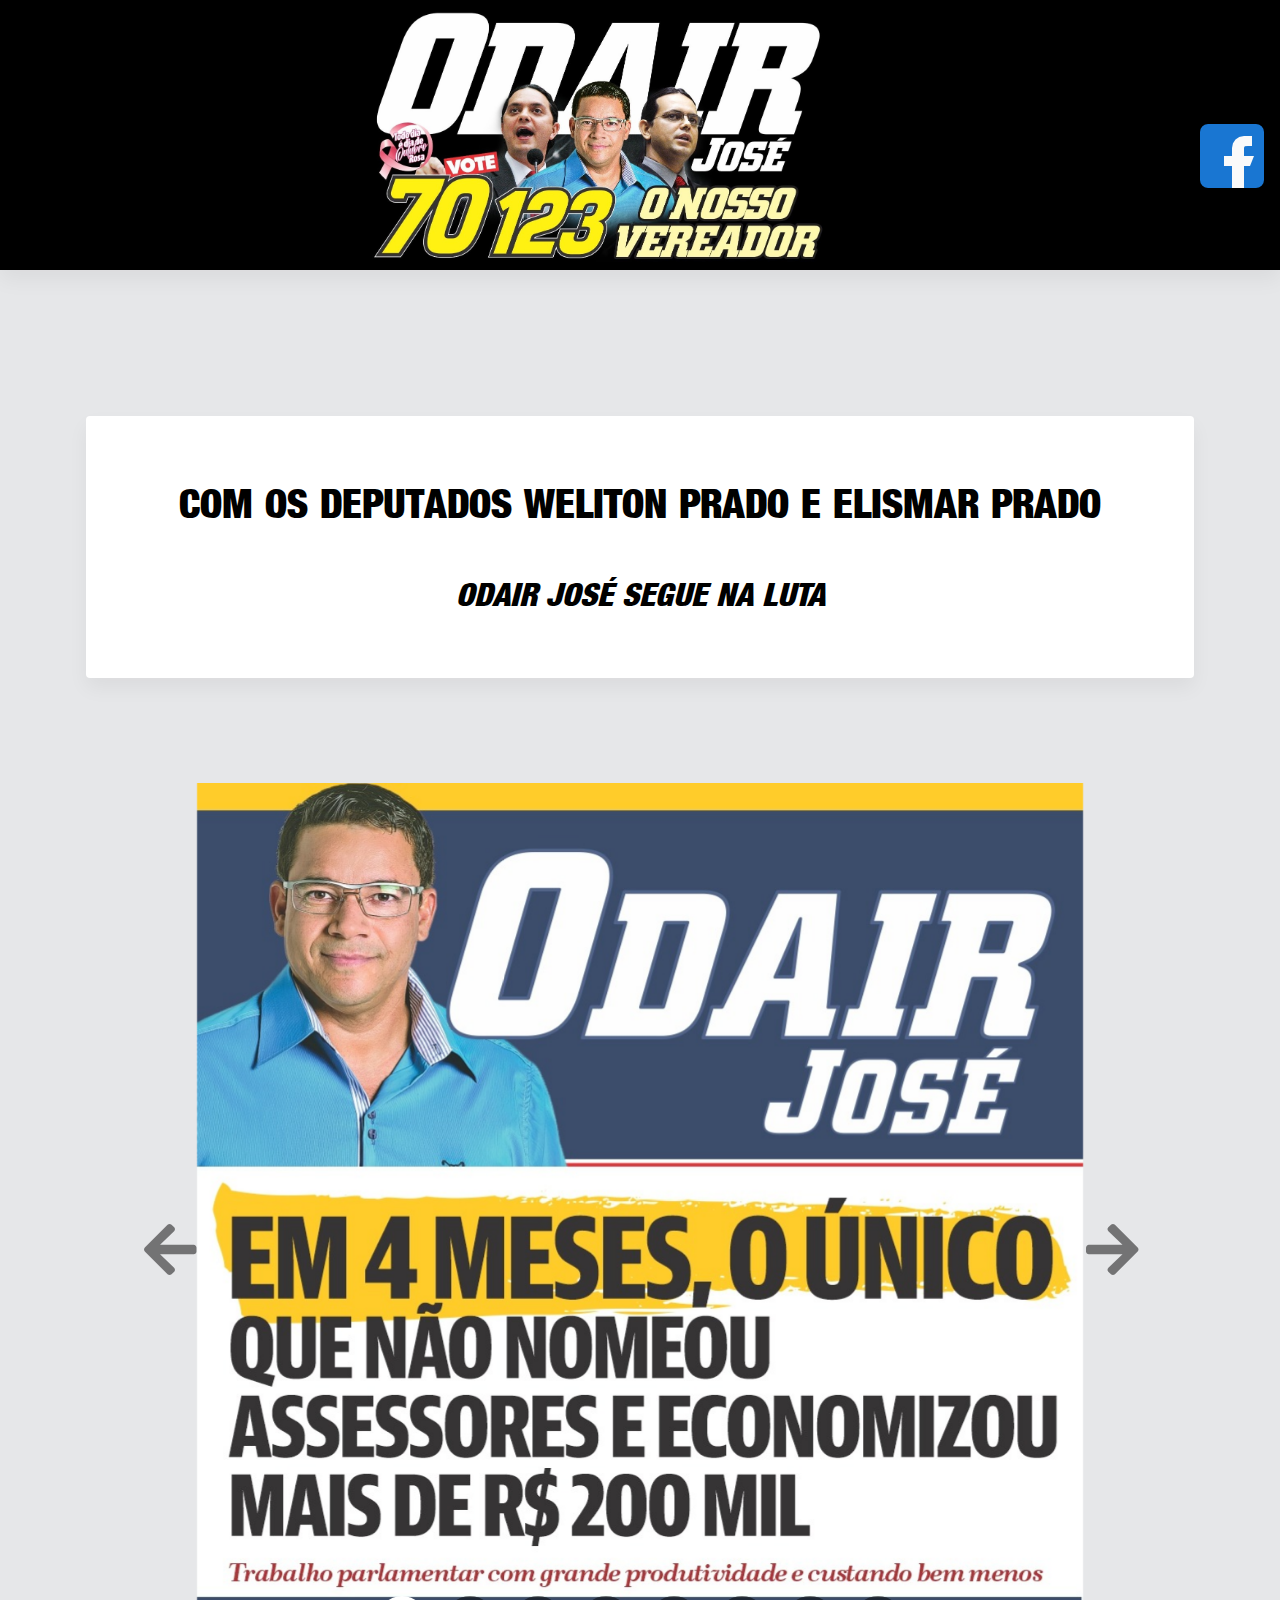
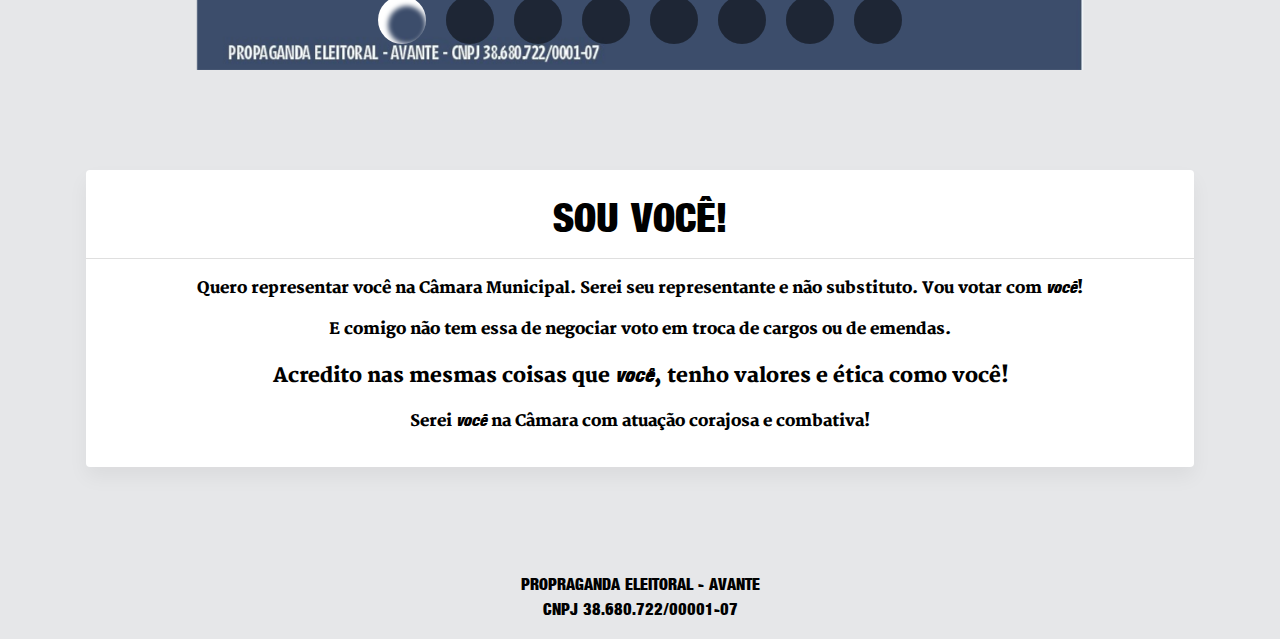
==== commit 8741b08a: "All images" ====
--- a/index.html
+++ b/index.html
@@ -151,7 +151,7 @@
             <div class="card">
               <div class="card-body">
                 <h1 class="mb-5 mt-5"><strong style="font-family: 'Harvest'; font-weight: 100; font-style: normal;">COM OS DEPUTADOS WELITON PRADO E ELISMAR PRADO</strong></h1>
-                <h2 class="mb-5 mt-5"><strong style="font-family: 'Harvest'; font-weight: 100; font-style: normal;">ODAIR JOSÉ SEGUE NA LUTA</strong></h2>
+                <h2 class="mb-5 mt-5"><strong style="font-family: 'HarvestItal'; font-weight: 100; font-style: normal;">ODAIR JOSÉ SEGUE NA LUTA</strong></h2>
               </div>
             </div>
           </div>
@@ -163,15 +163,38 @@
           <ol class="carousel-indicators">
             <li data-target="#carouselExampleIndicators" data-slide-to="0" class="active"></li>
             <li data-target="#carouselExampleIndicators" data-slide-to="1"></li>
+            <li data-target="#carouselExampleIndicators" data-slide-to="2"></li>
+            <li data-target="#carouselExampleIndicators" data-slide-to="3"></li>
+            <li data-target="#carouselExampleIndicators" data-slide-to="4"></li>
+            <li data-target="#carouselExampleIndicators" data-slide-to="5"></li>
+            <li data-target="#carouselExampleIndicators" data-slide-to="6"></li>
+            <li data-target="#carouselExampleIndicators" data-slide-to="7"></li>
           </ol>
           <div class="carousel-inner text-center">
-            <div class="carousel-item">
-              <img class="center-block" style="width: 80%; height: 80%;" src="img/castramovel.jpg" alt="First slide">
-            </div>
             <div class="carousel-item active">
               <img class="center-block" style="width: 80%; height: 80%;" src="img/economizou.jpg" alt="First slide">
             </div>
-            
+            <div class="carousel-item ">
+              <img class="center-block" style="width: 80%; height: 80%;" src="img/castramovel.jpg" alt="First slide">
+            </div>
+            <div class="carousel-item ">
+              <img class="center-block" style="width: 80%; height: 80%;" src="img/recapeamento.jpg" alt="First slide">
+            </div>
+            <div class="carousel-item ">
+              <img class="center-block" style="width: 80%; height: 80%;" src="img/reducao.jpg" alt="First slide">
+            </div>
+            <div class="carousel-item ">
+              <img class="center-block" style="width: 80%; height: 80%;" src="img/recursos.jpg" alt="First slide">
+            </div>
+            <div class="carousel-item ">
+              <img class="center-block" style="width: 80%; height: 80%;" src="img/centro-cirurgico.jpg" alt="First slide">
+            </div>
+            <div class="carousel-item ">
+              <img class="center-block" style="width: 80%; height: 80%;" src="img/cie.jpg" alt="First slide">
+            </div>
+            <div class="carousel-item ">
+              <img class="center-block" style="width: 80%; height: 80%;" src="img/ubs.jpg" alt="First slide">
+            </div>
           </div>
           <a class="carousel-control-prev" href="#carouselExampleIndicators" role="button" data-slide="prev">
             <span class="carousel-control-prev-icon" aria-hidden="true"></span>
